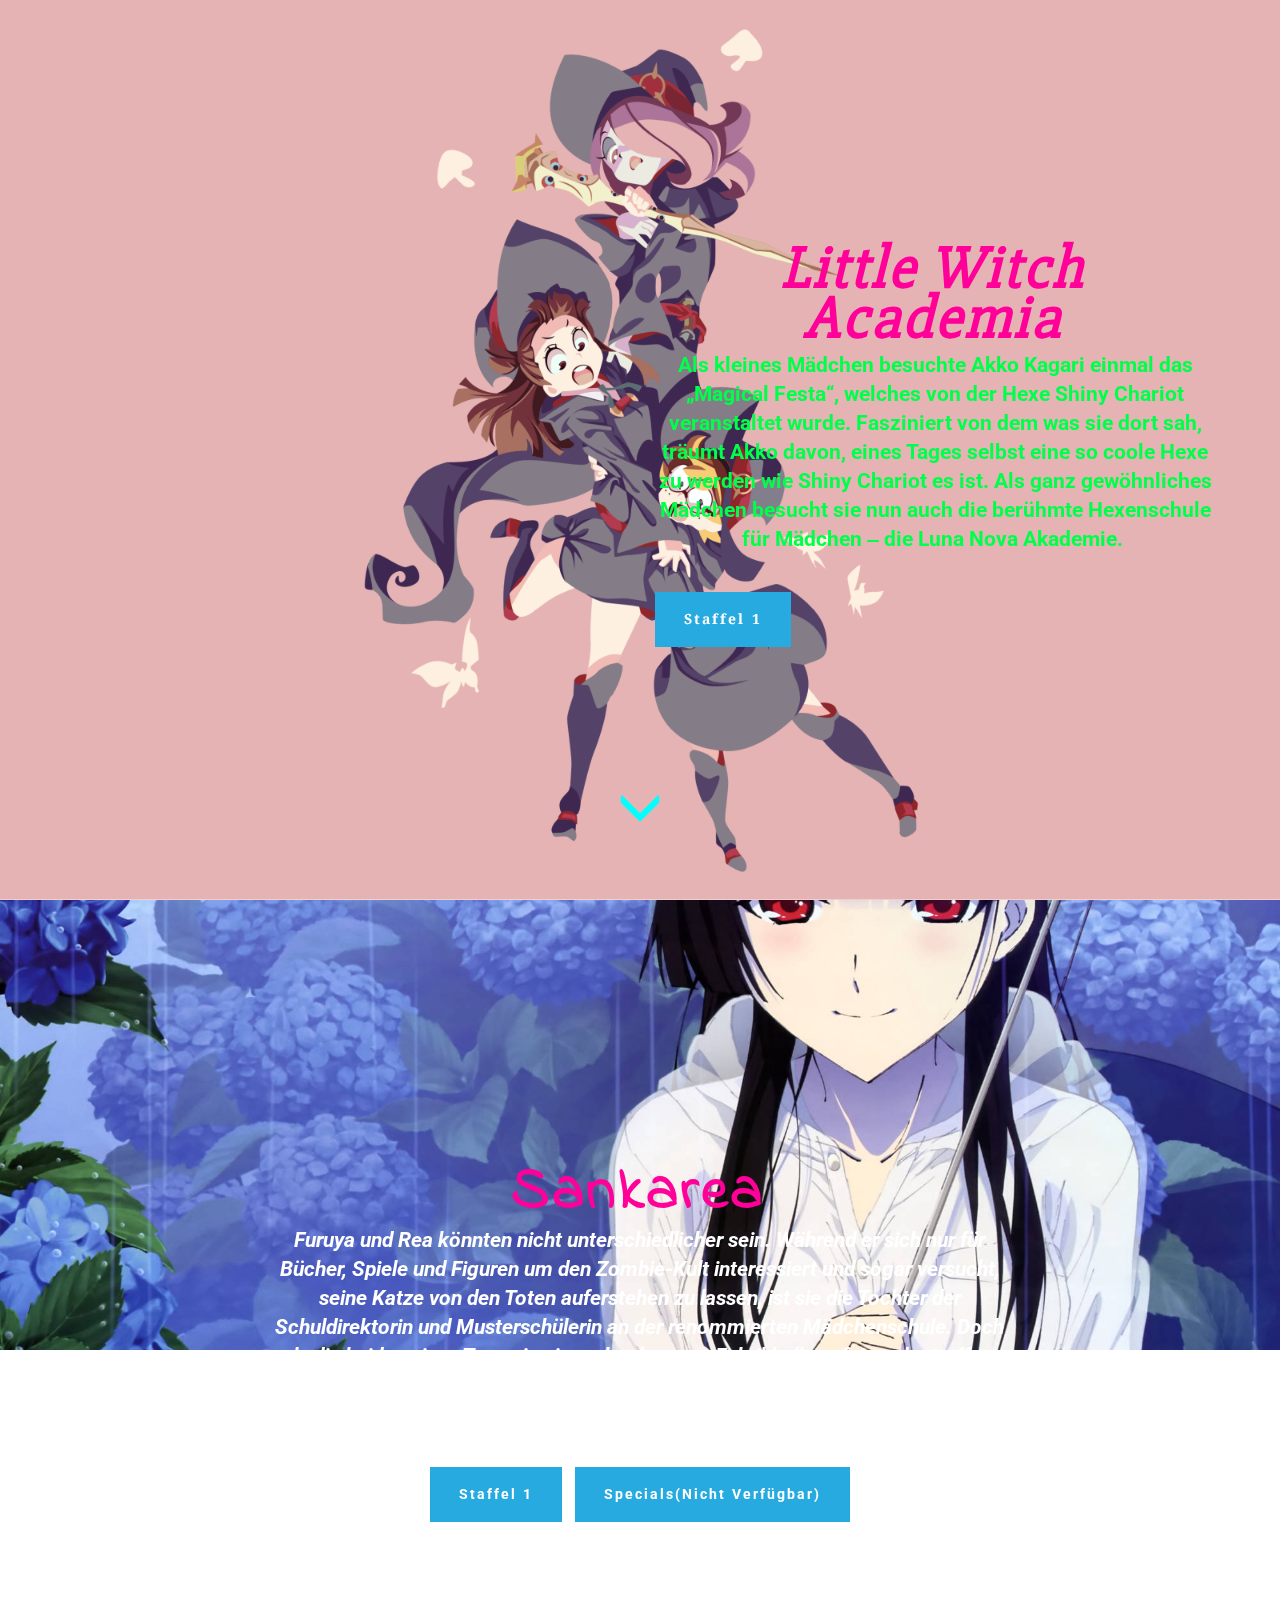
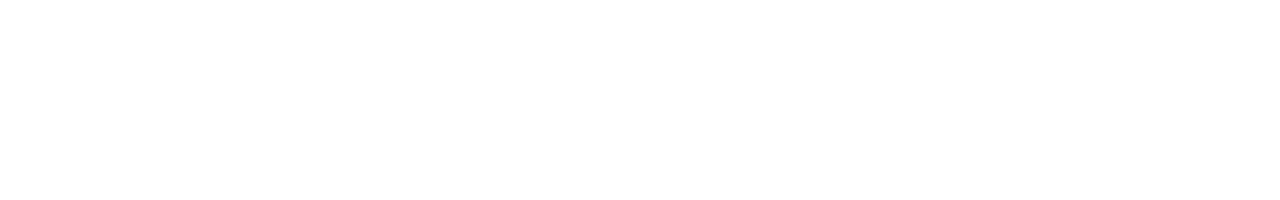
==== index.html @ db4077e0 "Update index.html" ====
<!DOCTYPE html>
<html >
<head>
  <!-- Site made with Mobirise Website Builder v4.8.7, https://mobirise.com -->
  <meta charset="UTF-8">
  <meta http-equiv="X-UA-Compatible" content="IE=edge">
  <meta name="generator" content="Mobirise v4.8.7, mobirise.com">
  <meta name="viewport" content="width=device-width, initial-scale=1, minimum-scale=1">
  <link rel="shortcut icon" href="assets/images/638338-128x93.png" type="image/x-icon">
  <meta name="description" content="">
  <title>Serien</title>
  <link rel="stylesheet" href="https://fonts.googleapis.com/css?family=Roboto:700,400&subset=cyrillic,latin,greek,vietnamese">
  <link rel="stylesheet" href="assets/bootstrap/css/bootstrap.min.css">
  <link rel="stylesheet" href="assets/soundcloud-plugin/style.css">
  <link rel="stylesheet" href="assets/animate.css/animate.min.css">
  <link rel="stylesheet" href="assets/mobirise/css/style.css">
  <link rel="stylesheet" href="assets/mobirise/css/mbr-additional.css" type="text/css">
  
  
  
</head>
<body>
  <section class="mbr-box mbr-section mbr-section--relative mbr-section--fixed-size mbr-section--full-height mbr-section--bg-adapted mbr-parallax-background" id="header1-5" data-rv-view="3" style="background-image: url(assets/images/795657-2000x1125.png);">
    <div class="mbr-box__magnet mbr-box__magnet--sm-padding mbr-box__magnet--center-left">
        
        <div class="mbr-box__container mbr-section__container container">
            <div class="mbr-box mbr-box--stretched"><div class="mbr-box__magnet mbr-box__magnet--center-left">
                <div class="row"><div class=" col-sm-6 col-sm-offset-6">
                    <div class="mbr-hero animated fadeInUp">
                        <h1 class="mbr-hero__text"><em>Little Witch Academia</em></h1>
                        <p class="mbr-hero__subtext"><strong>Als kleines Mädchen besuchte Akko Kagari einmal das „Magical Festa“, welches von der Hexe Shiny Chariot veranstaltet wurde. Fasziniert von dem was sie dort sah, träumt Akko davon, eines Tages selbst eine so coole Hexe zu werden wie Shiny Chariot es ist. Als ganz gewöhnliches Mädchen besucht sie nun auch die berühmte Hexenschule für Mädchen ‒ die Luna Nova Akademie.&nbsp;</strong></p>
                    </div>
                    <div class="mbr-buttons btn-inverse mbr-buttons--left"><a class="mbr-buttons__btn btn btn-lg animated fadeInUp delay btn-info" href="https://devsodokusfiletransfer.github.io/SerienSeite/LWAStaffel1.html">Staffel 1</a> </div>
                </div></div>
            </div></div>
        </div>
        <div class="mbr-arrow mbr-arrow--floating text-center">
            <div class="mbr-section__container container">
                <a class="mbr-arrow__link" href="#header2-1"><i class="glyphicon glyphicon-menu-down"></i></a>
            </div>
        </div>
    </div>
</section>

<section class="engine"><a href="https://mobirise.info/y">free html site templates</a></section><section class="mbr-box mbr-section mbr-section--relative mbr-section--fixed-size mbr-section--full-height mbr-section--bg-adapted mbr-parallax-background" id="header2-1" data-rv-view="0" style="background-image: url(assets/images/638338-2000x1455.jpg);">
    <div class="mbr-box__magnet mbr-box__magnet--sm-padding mbr-box__magnet--center-center">
        
        <div class="mbr-box__container mbr-section__container container">
            <div class="mbr-box mbr-box--stretched"><div class="mbr-box__magnet mbr-box__magnet--center-center">
                <div class="row"><div class=" col-sm-8 col-sm-offset-2">
                    <div class="mbr-hero animated fadeInUp">
                        <h1 class="mbr-hero__text">Sankarea</h1>
                        <p class="mbr-hero__subtext"><strong><em>Furuya und Rea könnten nicht unterschiedlicher sein. Während er sich nur für Bücher, Spiele und Figuren um den Zombie-Kult interessiert und sogar versucht, seine Katze von den Toten auferstehen zu lassen, ist sie die Tochter der Schuldirektorin und Musterschülerin an der renommierten Mädchenschule. Doch als die beiden eines Tages in einer abgelegenen Fabrikhalle aufeinander treffen, werden ihre Schicksale untrennbar miteinander verwoben.</em></strong><strong><em><br></em></strong><br></p>
                    </div>
                    <div class="mbr-buttons btn-inverse mbr-buttons--center"><a class="mbr-buttons__btn btn btn-lg animated fadeInUp delay btn-info" href="https://devsodokusfiletransfer.github.io/SerienSeite/SankareaStaffel1.html">Staffel 1</a> <a class="mbr-buttons__btn btn btn-lg animated fadeInUp delay btn-info" href="https://devsodokusfiletransfer.github.io/SerienSeite/SankareaStaffel1.html">Specials(Nicht Verfügbar)</a> </div>
                </div></div>
            </div></div>
        </div>
        
    </div>
</section>


  <script src="assets/web/assets/jquery/jquery.min.js"></script>
  <script src="assets/bootstrap/js/bootstrap.min.js"></script>
  <script src="assets/smooth-scroll/smooth-scroll.js"></script>
  <script src="assets/jarallax/jarallax.js"></script>
  <script src="assets/mobirise/js/script.js"></script>
  
  
</body>
</html>
---- assets/soundcloud-plugin/style.css ----
.addons-container {
  position: relative;
  margin-left: auto;
  margin-right: auto;
  padding-right: 15px;
  padding-left: 15px; }
  @media (min-width: 576px) {
    .addons-container {
      padding-right: 15px;
      padding-left: 15px; } }
  @media (min-width: 768px) {
    .addons-container {
      padding-right: 15px;
      padding-left: 15px; } }
  @media (min-width: 992px) {
    .addons-container {
      padding-right: 15px;
      padding-left: 15px; } }
  @media (min-width: 1200px) {
    .addons-container {
      padding-right: 15px;
      padding-left: 15px; } }
  @media (min-width: 576px) {
    .addons-container {
      width: 540px;
      max-width: 100%; } }
  @media (min-width: 768px) {
    .addons-container {
      width: 720px;
      max-width: 100%; } }
  @media (min-width: 992px) {
    .addons-container {
      width: 960px;
      max-width: 100%; } }
  @media (min-width: 1200px) {
    .addons-container {
      width: 1140px;
      max-width: 100%; } }

.addons-container-inner{
    position: relative;
    width: 100%;
    min-height: 1px;
    padding-right: 15px;
    padding-left: 15px;
}
@media (min-width: 567px) {
    .addons-container-inner{
        -ms-flex: 0 0 66.666667%;
        flex: 0 0 66.666667%;
        max-width: 66.666667%;
    }
}
.addons-row{
    display: flex;
    justify-content:center;
}
---- assets/mobirise/css/style.css ----
.engine {
	position: absolute;
	text-indent: -2400px;
	text-align: center;
	padding: 0;
	top: 0;
	left: -2400px;
}.is-builder .animated {
  -webkit-animation-name: none !important;
  animation-name: none !important;
}
html {
  position: relative;
  min-height: 100%;
}
.mbr-embedded-video {
  position: relative;
}
.mbr-background-video,
.mbr-background-video-preview {
  bottom: 0;
  left: 0;
  overflow: hidden;
  position: absolute;
  right: 0;
  top: 0;
}
.mbr-parallax-background,
.mbr-background {
  background-attachment: fixed !important;
  background-position: 50% 0;
  background-repeat: no-repeat;
  background-size: cover !important;
}
.mbr-hidden-scrollbar .mbr-parallax-background {
  background-size: auto 130%;
}
.mobile .mbr-parallax-background {
  background-attachment: scroll !important;
}
.mbr-background {
  background-attachment: scroll !important;
}
.mbr-navbar {
  position: relative;
  width: 100%;
}
.mbr-navbar:before {
  content: "";
  display: block;
}
.mbr-navbar__brand-link:after,
.mbr-navbar__brand-img {
  max-height: 74px;
  height: 100%;
}
.mbr-navbar:before,
.mbr-navbar__container {
  height: 98px;
}
.mbr-navbar--ss .mbr-navbar__brand-link:after,
.mbr-navbar--ss .mbr-navbar__brand-img {
  height: 74px;
}
.mbr-navbar--ss:before,
.mbr-navbar--ss .mbr-navbar__container {
  height: 98px;
}
.mbr-navbar--xs .mbr-navbar__brand-link:after,
.mbr-navbar--xs .mbr-navbar__brand-img {
  height: 32px;
}
.mbr-navbar--xs:before,
.mbr-navbar--xs .mbr-navbar__container {
  height: 56px;
}
.mbr-navbar--s .mbr-navbar__brand-link:after,
.mbr-navbar--s .mbr-navbar__brand-img {
  height: 48px;
}
.mbr-navbar--s:before,
.mbr-navbar--s .mbr-navbar__container {
  height: 72px;
}
.mbr-navbar--m .mbr-navbar__brand-link:after,
.mbr-navbar--m .mbr-navbar__brand-img {
  height: 64px;
}
.mbr-navbar--m:before,
.mbr-navbar--m .mbr-navbar__container {
  height: 88px;
}
.mbr-navbar--l .mbr-navbar__brand-link:after,
.mbr-navbar--l .mbr-navbar__brand-img {
  height: 96px;
}
.mbr-navbar--l:before,
.mbr-navbar--l .mbr-navbar__container {
  height: 120px;
}
.mbr-navbar--xl .mbr-navbar__brand-link:after,
.mbr-navbar--xl .mbr-navbar__brand-img {
  height: 128px;
}
.mbr-navbar--xl:before,
.mbr-navbar--xl .mbr-navbar__container {
  height: 152px;
}
.mbr-navbar--short .mbr-navbar__brand-link:after,
.mbr-navbar--short .mbr-navbar__brand-img {
  height: 40px;
}
.mbr-navbar--short .mbr-brand__logo .mbr-iconfont{
  font-size: 40px;
}
.mbr-navbar--short:before,
.mbr-navbar--short .mbr-navbar__container {
  height: 64px;
}
.mbr-navbar--short .mbr-navbar__container {
  padding: 12px 0;
}
@media (max-width: 767px) {
  .mbr-navbar--short .mbr-navbar__brand-link:after,
  .mbr-navbar--short .mbr-navbar__brand-img {
    height: 31px;
  }
  .mbr-navbar--short:before,
  .mbr-navbar--short .mbr-navbar__container {
    height: 45px;
  }
  .mbr-navbar--short .mbr-navbar__container {
    padding: 7px 0;
  }
}
.mbr-navbar__brand-img {
  position: relative;
}
.mbr-navbar__brand-img,
.mbr-navbar__container,
.mbr-navbar__section {
  -webkit-transition: all 300ms ease-in-out 0s;
  -o-transition: all 300ms ease-in-out 0s;
  transition: all 300ms ease-in-out 0s;
}
.mbr-navbar__section {
  background: #2c2c2c;
  height: auto;
  position: absolute;
  top: 0;
  width: 100%;
  z-index: 1000;
}
.mbr-navbar__container {
  display: table;
  padding: 12px 0;
  width: 100%;
}
.mbr-navbar__menu-box {
  display: table;
  width: 100%;
}
.mbr-navbar__menu-box--inline-left,
.mbr-navbar__menu-box--inline-center,
.mbr-navbar__menu-box--inline-right {
  display: block;
  text-align: left;
}
.mbr-navbar__menu-box--inline-center {
  text-align: center;
}
.mbr-navbar__menu-box--inline-right {
  text-align: right;
}
.mbr-navbar__column {
  display: table-cell;
  vertical-align: middle;
}
.mbr-navbar__column--xxs {
  width: 1%;
}
.mbr-navbar__column--xs {
  width: 10%;
}
.mbr-navbar__column--s {
  width: 20%;
}
.mbr-navbar__column--m {
  width: 30%;
}
.mbr-navbar__column--l {
  width: 40%;
}
.mbr-navbar__column--xl {
  width: 50%;
}
.mbr-navbar__menu-box--inline-left .mbr-navbar__column,
.mbr-navbar__menu-box--inline-center .mbr-navbar__column,
.mbr-navbar__menu-box--inline-right .mbr-navbar__column {
  display: inline-block;
}
.mbr-navbar__items {
  float: left;
  padding-left: 0px;
  position: relative;
  left: -20px;
}
.mbr-navbar__items--right {
  float: right;
  left: 0;
}
.float-left {
  float: left;
}
.mbr-navbar__item {
  display: block;
  float: left;
  position: relative;
}
.mbr-navbar__hamburger {
  display: none;
  margin-top: -11px;
  position: absolute;
  right: 0;
  top: 50%;
  z-index: 10000;
}
.mbr-navbar--collapsed .mbr-navbar__container {
  position: relative;
}
.mbr-navbar--collapsed .mbr-navbar__column {
  display: block;
  width: 100%;
}
.mbr-navbar--collapsed .mbr-navbar__items--right {
  padding-top: 13px;
}
.mbr-navbar--collapsed .mbr-navbar__menu {
  background: rgba(0, 0, 0, 0.9);
  display: none;
  height: 100%;
  left: 0;
  position: fixed;
  top: 0;
  width: 100%;
  z-index: 9999;
}
.mbr-navbar--collapsed .mbr-navbar__menu-box {
  display: table-cell;
  vertical-align: middle;
}
.mbr-navbar--collapsed .mbr-navbar__items {
  float: none;
}
.mbr-navbar--collapsed .mbr-navbar__item {
  float: none;
}
.mbr-navbar--collapsed .mbr-navbar__hamburger {
  display: block;
}
.mbr-navbar--collapsed.mbr-navbar--open .mbr-navbar__menu {
  display: table;
}
.mbr-navbar--collapsed.mbr-navbar--open:not(.mbr-navbar--sticky) .mbr-navbar__section {
  background: none;
  position: fixed;
}
.mbr-navbar--collapsed.mbr-navbar--open .mbr-navbar__brand {
  visibility: hidden;
}
.mbr-navbar--collapsed.mbr-navbar--sticky.mbr-navbar--open .mbr-navbar__brand {
  visibility: visible;
}
.mbr-navbar--collapsed.mbr-navbar--open .mbr-navbar__brand-img,
.mbr-navbar--collapsed.mbr-navbar--open .mbr-navbar__container {
  -webkit-transition: none;
  -o-transition: none;
  transition: none;
}
.mbr-navbar--freeze.mbr-navbar--collapsed.mbr-navbar--open .mbr-navbar__hamburger,
.mbr-navbar--freeze.mbr-navbar--collapsed.mbr-navbar--open .mbr-navbar__hamburger:hover {
  color: #fff !important;
}
.mbr-navbar--sticky .mbr-navbar__section {
  position: fixed;
}
.mbr-navbar--absolute {
  position: absolute;
}
/* fix for popup menu conflict */
@media (max-width: 480px) {
  .mbr-navbar--absolute.mbr-navbar[id^=menu-] {
    position: absolute;
  }
}
.mbr-navbar--transparent .mbr-navbar__section {
  background: none;
}
.mbr-navbar--stuck .mbr-navbar__section,
.mbr-navbar--relative .mbr-navbar__section {
  background: #2c2c2c;
}
@media (max-width: 991px) {
  .mbr-navbar--auto-collapse .mbr-navbar__container {
    position: relative;
  }
  .mbr-navbar--auto-collapse .mbr-navbar__column {
    display: block;
    width: 100%;
  }
  .mbr-navbar__column {
    max-height: 100vh;
    overflow-x: hidden;
    overflow-y:auto;
  }
  .mbr-navbar__column::-webkit-scrollbar {
    display:none;
  }
  .mbr-navbar--auto-collapse .mbr-navbar__items--right {
    padding-top: 13px;
  }
  .mbr-navbar--auto-collapse .mbr-navbar__menu {
    background: rgba(0, 0, 0, 0.9);
    display: none;
    height: 100%;
    left: 0;
    position: fixed;
    top: 0;
    width: 100%;
    z-index: 9999;
  }
  .mbr-navbar--auto-collapse .mbr-navbar__menu-box {
    display: table-cell;
    vertical-align: middle;
  }
  .mbr-navbar--auto-collapse .mbr-navbar__items {
    float: none;
  }
  .mbr-navbar--auto-collapse .mbr-navbar__item {
    float: none;
  }
  .mbr-navbar--auto-collapse .mbr-navbar__hamburger {
    display: block;
  }
  .mbr-navbar--auto-collapse.mbr-navbar--open .mbr-navbar__menu {
    display: table;
  }
  .mbr-navbar--auto-collapse.mbr-navbar--open:not(.mbr-navbar--sticky) .mbr-navbar__section {
    background: none;
    position: fixed;
  }
  .mbr-navbar--auto-collapse.mbr-navbar--open .mbr-navbar__brand {
    visibility: hidden;
  }
  .mbr-navbar--auto-collapse.mbr-navbar--sticky.mbr-navbar--open .mbr-navbar__brand {
    visibility: visible;
  }
  .mbr-navbar--auto-collapse.mbr-navbar--open .mbr-navbar__brand-img,
  .mbr-navbar--auto-collapse.mbr-navbar--open .mbr-navbar__container {
    -webkit-transition: none;
    -o-transition: none;
    transition: none;
  }
}
.mbr-after-navbar:before {
  content: "";
  display: block;
  height: 98px;
}
.mbr-hamburger {
  cursor: pointer;
  height: 23px;
  width: 30px;
}
.mbr-hamburger:focus {
  outline: none;
}
.mbr-hamburger__line,
.mbr-hamburger__line:before,
.mbr-hamburger__line:after {
  content: "";
  position: absolute;
  display: block;
  height: 1px;
  cursor: pointer;
}
.mbr-hamburger__line,
.mbr-hamburger__line:before,
.mbr-hamburger__line:after {
  width: 30px;
  border-bottom: 5px solid;
  top: 9px;
}
.mbr-hamburger__line:before {
  top: -9px;
}
.mbr-hamburger__line:after {
  top: 9px;
}
.mbr-hamburger__line,
.mbr-hamburger__line:before,
.mbr-hamburger__line:after {
  -webkit-transition: all 300ms ease-in-out;
  transition: all 300ms ease-in-out;
}
.mbr-hamburger--open .mbr-hamburger__line {
  border-color: transparent;
}
.mbr-hamburger--open .mbr-hamburger__line:before,
.mbr-hamburger--open .mbr-hamburger__line:after {
  top: 0;
}
.mbr-hamburger--open .mbr-hamburger__line:before {
  -ms-transform: rotate(45deg);
  -webkit-transform: rotate(45deg);
  transform: rotate(45deg);
}
.mbr-hamburger--open .mbr-hamburger__line:after {
  top: 10px;
  -ms-transform: translatey(-10px) rotate(-45deg);
  -webkit-transform: translatey(-10px) rotate(-45deg);
  transform: translatey(-10px) rotate(-45deg);
}
@media (max-width: 767px) {
  .mbr-hamburger {
    height: 23px;
    width: 27px;
  }
  .mbr-hamburger__line,
  .mbr-hamburger__line:before,
  .mbr-hamburger__line:after {
    width: 27px;
    border-bottom: 4px solid;
    top: 9px;
  }
  .mbr-hamburger__line:before {
    top: -9px;
  }
  .mbr-hamburger__line:after {
    top: 9px;
  }
}

.navbar-dropdown .hamburger-icon {
  content: "";
  width: 16px;
  -webkit-box-shadow: 0 -6px 0 1px,0 0 0 1px,0 6px 0 1px;
  -moz-box-shadow: 0 -6px 0 1px,0 0 0 1px,0 6px 0 1px;
  box-shadow: 0 -6px 0 1px,0 0 0 1px,0 6px 0 1px;
}

.mbr-brand {
  display: block;
  float: left;
  position: relative;
}
.mbr-brand,
.mbr-brand:hover {
  text-decoration: none;
}
.mbr-brand__name {
  display: block;
  font-weight: bold;
  margin-top: 5px;
  text-align: center;
}
.mbr-brand__name,
.mbr-brand__name:hover {
  text-decoration: none;
}
.mbr-brand--inline {
  display: table;
}
.mbr-brand--inline:after {
  content: "";
  display: table-cell;
  width: 1px;
}
.mbr-brand--inline .mbr-brand__logo,
.mbr-brand--inline .mbr-brand__name {
  display: table-cell;
  vertical-align: middle;
}
.mbr-brand--inline .mbr-brand__logo {
  padding-right: 10px;
}
.mbr-brand--inline .mbr-brand__name {
  margin: 0;
  text-align: left;
}
.mbr-form {
  display: table;
  margin-top: -13px;
  position: relative;
  top: 14px;
  width: 100%;
}
.mbr-form__left,
.mbr-form__right {
  display: table-cell;
  vertical-align: top;
}
.mbr-form__left {
  padding-right: 3px;
}
.mbr-form__right {
  width: 1px;
}
@media (max-width: 530px) {
  .mbr-form {
    display: block;
    margin-top: -27px;
    position: relative;
    top: 26px;
  }
  .mbr-form__left,
  .mbr-form__right {
    display: block;
  }
  .mbr-form__left {
    margin-bottom: 12px;
    padding-right: 0;
  }
  .mbr-form__right {
    width: 100%;
  }
}
.mbr-section {
  padding: 0 20px;
}
.mbr-section--no-padding {
  padding: 0;
}
.mbr-section--relative {
  position: relative;
}
.mbr-section--fixed-size {
  overflow: hidden;
}
.mbr-section--full-height {
  height: 100vh;
}
.mbr-section--full-height.mbr-after-navbar:before {
  display: none;
}
.mbr-section--bg-adapted {
  background-attachment: scroll;
  background-position: 50% 0;
  background-repeat: no-repeat;
  background-size: cover;
}
.mbr-section--gray {
  background-color: #444444;
}
.mbr-section--light-gray {
  background-color: #f0f0f0;
}
.mbr-section--dark-gray {
  background-color: #3c3c3c;
}
.mbr-section__container {
  padding: 0;
  position: relative;
  z-index: 3;
}
.mbr-section__container--center {
  text-align: center;
}
.mbr-section__container--std-padding {
  padding: 93px 0;
}
.mbr-section__container--std-top-padding {
  padding-top: 93px;
}
.mbr-section__container--std-bot-padding {
  padding-bottom: 93px;
}
.mbr-section__container--sm-padding {
  padding: 41px 0;
}
.mbr-section__container--sm-top-padding {
  padding-top: 41px;
}
.mbr-section__container--sm-bot-padding {
  padding-bottom: 41px;
}
.mbr-section__container--isolated {
  padding-bottom: 93px;
  padding-top: 93px;
}
.mbr-section__container--first {
  padding-top: 93px;
  padding-bottom: 41px;
}
.mbr-section__container--middle {
  padding-bottom: 41px;
}
.mbr-section__container--last {
  padding-bottom: 93px;
}
.mbr-section__row {
  margin-left: -24px;
  margin-right: -24px;
}
.mbr-section__col {
  overflow: hidden;
  padding-left: 24px;
  padding-right: 24px;
}
.mbr-section__left {
  padding-right: 40px;
}
.mbr-section__right {
  padding-left: 15px;
}
.mbr-section__header {
  line-height: 1.5em;
  margin: -10px 0 0;
  text-align: center;
}
@media (min-width: 768px) {
  .mbr-section--short-paddings .mbr-section__container--std-padding {
    padding: 59px 0;
  }
  .mbr-section--short-paddings .mbr-section__container--std-top-padding {
    padding-top: 59px;
  }
  .mbr-section--short-paddings .mbr-section__container--std-bot-padding {
    padding-bottom: 59px;
  }
  .mbr-section--short-paddings .mbr-section__container--sm-padding {
    padding: 41px 0;
  }
  .mbr-section--short-paddings .mbr-section__container--sm-top-padding {
    padding-top: 41px;
  }
  .mbr-section--short-paddings .mbr-section__container--sm-bot-padding {
    padding-bottom: 41px;
  }
  .mbr-section--short-paddings .mbr-section__container--isolated {
    padding-bottom: 59px;
    padding-top: 59px;
  }
  .mbr-section--short-paddings .mbr-section__container--first {
    padding-top: 59px;
    padding-bottom: 41px;
  }
  .mbr-section--short-paddings .mbr-section__container--middle {
    padding-bottom: 41px;
  }
  .mbr-section--short-paddings .mbr-section__container--last {
    padding-bottom: 59px;
  }
}
@media (max-width: 767px) {
  .mbr-section__left {
    padding-right: 15px;
  }
  .mbr-section__right {
    padding-left: 15px;
    padding-top: 51px;
  }
}
.mbr-arrow {
  bottom: 71px;
  left: 0;
  line-height: 1px;
  padding: 0 20px;
  position: absolute;
  width: 100%;
  z-index: 3;
}
.mbr-arrow__link {
  display: inline-block;
  font-size: 26px;
}
.mbr-arrow__link,
.mbr-arrow__link:hover,
.mbr-arrow__link:focus {
  color: #fff;
}
.mbr-arrow--floating .mbr-arrow__link {
  -webkit-animation: floating-arrow 1.6s infinite ease-in-out 0s;
  -o-animation: floating-arrow 1.6s infinite ease-in-out 0s;
  animation: floating-arrow 1.6s infinite ease-in-out 0s;
}
@-webkit-keyframes floating-arrow {
  from {
    -webkit-transform: translateY(0);
    transform: translateY(0);
  }
  65% {
    -webkit-transform: translateY(11px);
    transform: translateY(11px);
  }
  to {
    -webkit-transform: translateY(0);
    transform: translateY(0);
  }
}
@-o-keyframes floating-arrow {
  from {
    -webkit-transform: translateY(0);
    transform: translateY(0);
  }
  65% {
    -webkit-transform: translateY(11px);
    transform: translateY(11px);
  }
  to {
    -webkit-transform: translateY(0);
    transform: translateY(0);
  }
}
@keyframes floating-arrow {
  from {
    -webkit-transform: translateY(0);
    transform: translateY(0);
  }
  65% {
    -webkit-transform: translateY(11px);
    transform: translateY(11px);
  }
  to {
    -webkit-transform: translateY(0);
    transform: translateY(0);
  }
}
.mbr-arrow--dark .mbr-arrow__link,
.mbr-arrow--dark .mbr-arrow__link:hover,
.mbr-arrow--dark .mbr-arrow__link:focus {
  color: #252525;
}
@media (max-width: 767px) {
  .mbr-arrow {
    bottom: 41px;
  }
}
@media (max-width: 320px) {
  .mbr-arrow {
    bottom: 21px;
    text-align: center;
  }
}
@media all and (device-width: 320px) and (device-height: 568px) and (orientation: portrait) {
  .mbr-arrow {
    bottom: 31px;
  }
}
.mbr-box {
  display: table;
  width: 100%;
}
.mbr-box--fixed {
  table-layout: fixed;
}
.mbr-box--stretched {
  height: 100%;
}
.mbr-box__magnet {
  display: table-cell;
  float: none;
  height: 100%;
  margin-bottom: 0;
  margin-top: 0;
  text-align: center;
  vertical-align: middle;
}
.mbr-box__magnet--sm-padding {
  padding: 41px 0;
}
.mbr-box__magnet--top-left,
.mbr-box__magnet--top-center,
.mbr-box__magnet--top-right {
  vertical-align: top;
}
.mbr-box__magnet--bottom-left,
.mbr-box__magnet--bottom-center,
.mbr-box__magnet--bottom-right {
  vertical-align: bottom;
}
.mbr-box__magnet--top-left,
.mbr-box__magnet--center-left,
.mbr-box__magnet--bottom-left {
  text-align: left;
}
.mbr-box__magnet--top-right,
.mbr-box__magnet--center-right,
.mbr-box__magnet--bottom-right {
  text-align: right;
}
.mbr-box__container {
  height: 50%;
}
@media (max-width: 767px) {
  .mbr-box__container {
    height: 100%;
  }
  .mbr-box--adapted {
    display: block;
  }
  .mbr-box--adapted > .mbr-box__magnet {
    display: block;
    height: auto;
  }
}
.mbr-overlay {
  background: #222;
  bottom: 0;
  left: 0;
  position: absolute;
  right: 0;
  top: 0;
  z-index: 2;
}
.mbr-google-map__marker {
  color: #252525;
  display: none;
  margin: 0;
}
.mbr-google-map--loaded .mbr-google-map__marker {
  display: block;
}
.mbr-hero {
  color: #fff;
  position: relative;
}
.mbr-hero__text {
  font-size: 46px;
  font-weight: bold;
  left: -2px;
  letter-spacing: 2px;
  line-height: 50px;
  margin: -18px 0 1px 0;
  padding-bottom: 41px;
  position: relative;
  top: 8px;
}
.mbr-hero__subtext {
  font-size: 21px;
  line-height: 29px;
  margin: -32px 0 3px 0;
  padding: 0 0 41px 0;
  position: relative;
  top: 6px;
}
.mbr-figure {
  display: inline-block;
  /*line-height: 1px;*/
  margin: 0;
  max-width: 100%;
  overflow: hidden;
  position: relative;
}
.mbr-figure--no-bg {
  background: none;
}
.mbr-figure--full-width {
  display: block;
  width: 100%;
}
.mbr-figure.mbr-after-navbar:before {
  display: none;
}
.mbr-figure--full-width iframe,
.mbr-figure--full-width .mbr-figure__img,
.mbr-figure--full-width .mbr-figure__map {
  width: 100%;
}
.mbr-figure iframe,
.mbr-figure__img,
.mbr-figure__map {
  max-width: 100%;
}
@-webkit-keyframes mapCircleLoading {
  from {
    -webkit-transform: rotate(0deg);
  }
  to {
    -webkit-transform: rotate(359deg);
  }
}
@keyframes mapCircleLoading {
  from {
    transform: rotate(0deg);
  }
  to {
    transform: rotate(359deg);
  }
}
.mbr-figure__map {
  height: 400px;
  position: relative;
}
.mbr-figure__map--short {
  height: 300px;
}
.mbr-figure__map iframe {
  height: 100%;
  width: 100%;
}
.mbr-figure__map [data-state-details] {
  color: #6b6763;
  font-family: "Roboto", Helvetica, Arial, sans-serif;
  height: 1.5em;
  margin-top: -0.75em;
  padding-left: 20px;
  padding-right: 20px;
  position: absolute;
  text-align: center;
  top: 50%;
  width: 100%;
}
.mbr-figure__map[data-state] {
  background: #e9e5dc;
}
.mbr-figure__map[data-state="loading"] [data-state-details] {
  display: none;
}
.mbr-figure__map[data-state="loading"]::after {
  content: "";
  -webkit-animation: mapCircleLoading .6s infinite linear;
  animation: mapCircleLoading .6s infinite linear;
  border-radius: 50%;
  border: 6px rgba(255, 255, 255, 0.35) solid;
  border-top-color: #fff;
  height: 40px;
  left: 50%;
  margin-left: -20px;
  margin-top: -20px;
  position: absolute;
  top: 50%;
  width: 40px;
}
.mbr-figure__caption {
  background: rgba(0, 0, 0, 0.5);
  bottom: 0;
  color: #fff;
  display: block;
  font-size: 17px;
  left: 0;
  line-height: 1.3em;
  min-height: 53px;
  padding: 17px 20px;
  position: absolute;
  text-align: left;
  width: 100%;
}
.mbr-figure__caption--no-padding {
  padding: 17px 0;
}
.mbr-figure--wysiwyg .mbr-figure__caption a,
.mbr-figure--wysiwyg .mbr-figure__caption a:hover {
  color: inherit;
  text-decoration: underline;
}
.mbr-figure--caption-inside-top .mbr-figure__caption {
  bottom: auto;
  top: 0;
}
.mbr-figure--caption-outside-top .mbr-figure__caption,
.mbr-figure--caption-outside-bottom .mbr-figure__caption {
  background: none;
  position: relative;
}
.mbr-figure--no-bg.mbr-figure--caption-outside-top .mbr-figure__caption,
.mbr-figure--no-bg.mbr-figure--caption-outside-bottom .mbr-figure__caption {
  color: #252525;
}
.mbr-figure--no-bg.mbr-figure--caption-outside-top .mbr-figure__caption {
  margin-top: -3px;
  padding-top: 0;
}
.mbr-figure--no-bg.mbr-figure--caption-outside-bottom .mbr-figure__caption {
  margin-top: -2px;
  padding-bottom: 0;
  top: 2px;
}
.mbr-figure__caption--std-grid {
  background: none;
  z-index: 2;
  overflow: hidden;
}
.mbr-figure__caption--std-grid:before {
  bottom: 0;
  content: "";
  position: absolute;
  top: 0;
  width: 200%;
  z-index: -1;
  margin-left: -50%;
}
.mbr-figure--caption-inside-top .mbr-figure__caption--std-grid:before,
.mbr-figure--caption-inside-bottom .mbr-figure__caption--std-grid:before {
  background: rgba(0, 0, 0, 0.6);
}
.mbr-figure__caption-small {
  color: #ccc;
  display: block;
  font-size: 14px;
  line-height: 1.3em;
}
.mbr-figure--no-bg.mbr-figure--caption-outside-top .mbr-figure__caption-small,
.mbr-figure--no-bg.mbr-figure--caption-outside-bottom .mbr-figure__caption-small {
  color: #777;
}
@media (max-width: 767px) {
  .mbr-figure--adapted {
    display: block;
    width: 100%;
  }
  .mbr-figure--adapted iframe,
  .mbr-figure--adapted .mbr-figure__img,
  .mbr-figure--adapted .mbr-figure__map {
    width: 100%;
  }
  .mbr-figure--caption-inside-top .mbr-figure__caption,
  .mbr-figure--caption-inside-bottom .mbr-figure__caption {
    background: none;
    position: relative;
  }
  .mbr-figure--caption-inside-top .mbr-figure__caption--std-grid:before,
  .mbr-figure--caption-inside-bottom .mbr-figure__caption--std-grid:before {
    display: none;
  }
}
.mbr-reviews {
  list-style: none;
  margin: 0 -15px;
  padding: 3px 0 0 0;
}
.mbr-reviews__item {
  position: relative;
  margin-top: 39px;
}
.mbr-reviews__text {
  background: #fafafa;
  border-radius: 3px;
  border: 1px solid #ededed;
  color: #777;
  font-size: 16px;
  line-height: 26px;
  padding: 20px;
  position: relative;
}
.mbr-reviews__text:before {
  -webkit-transform: rotate(45deg);
  -ms-transform: rotate(45deg);
  -o-transform: rotate(45deg);
  transform: rotate(45deg);
  width: 14px;
  height: 14px;
  background-color: #fafafa;
  border-color: #ededed;
  border-style: none solid solid none;
  border-width: 0 1px 1px 0;
  bottom: -8px;
  content: "";
  display: block;
  left: 50px;
  position: absolute;
}
.mbr-reviews__p {
  margin: 0;
}
.mbr-reviews__author {
  margin-top: 30px;
  padding-left: 102px;
  position: relative;
}
.mbr-reviews__author--short {
  margin-top: 27px;
  padding-left: 32px;
}
.mbr-reviews__author-img {
  width: 50px;
  height: 50px;
  border-radius: 50%;
  left: 33px;
  position: absolute;
  top: 0;
}
.mbr-reviews__author-name {
  color: #777;
  font-size: 14px;
  font-weight: bold;
  position: relative;
  top: -3px;
}
.mbr-reviews__author-bio {
  color: #999;
  font-size: 12px;
}
@media (max-width: 767px) {
  .mbr-reviews__author {
    padding-bottom: 32px;
  }
  .mbr-reviews__author--short {
    padding-bottom: 1px;
  }
}
@media (min-width: 768px) and (max-width: 991px) {
  .mbr-reviews__item:nth-of-type(2n+1) {
    clear: left;
  }
}
@media (min-width: 992px) {
  .mbr-reviews__item:nth-of-type(3n+1) {
    clear: left;
  }
}
@media (max-width: 991px) {
  .mbr-header--reduce .mbr-header__text {
    padding-top: 1em;
    margin-top: -1em;
  }
}
.mbr-header {
  margin-top: -20px;
  padding: 0;
  position: relative;
  text-align: left;
  top: 10px;
}
.mbr-header--std-padding {
  padding-bottom: 41px;
}
.mbr-header--center {
  text-align: center;
}
.mbr-header__text {
  display: block;
  font-size: 25px;
  font-weight: bold;
  letter-spacing: 6px;
  line-height: 1.5em;
  margin: 0;
}
.mbr-header__subtext {
  color: #777;
  font-size: 14px;
  font-style: italic;
  letter-spacing: 1px;
  margin: 8px 0 7px 0;
}
.mbr-header--inline {
  margin-top: 0;
  padding: 41px 0 28px 0;
  top: 0;
}
.mbr-header--inline .mbr-header__text {
  letter-spacing: 4px;
  line-height: 1em;
  margin: 15px 0 0 0;
}
@media (max-width: 767px) {
  .mbr-header--inline {
    padding: 47px 0 38px 0;
  }
  .mbr-header--inline .mbr-header__text {
    display: block;
    margin: 0 0 38px 0;
  }
  .mbr-header--auto-align .mbr-header__text,
  .mbr-header--auto-align .mbr-header__subtext {
    left: 0;
    text-align: center !important;
  }
}
@media (min-width: 768px) {
  .mbr-header--reduce {
    margin-top: -5px;
    top: 2px;
  }
  .mbr-header--reduce .mbr-header__text {
    font-size: 16px;
    letter-spacing: 1px;
    line-height: 1.1em;
    padding-top: 0.4em;
    margin-top: -0.4em;
  }
}
.mbr-social-icons__icon {
  -webkit-transition: all 0.2s ease-in-out 0s;
  -o-transition: all 0.2s ease-in-out 0s;
  transition: all 0.2s ease-in-out 0s;
  color: #fff;
  cursor: pointer;
  display: inline-block;
  font-size: 29px;
  height: 56px;
  line-height: 61px;
  margin: 0 10px 13px 0;
  position: relative;
  text-align: center;
  width: 56px;
}
.mbr-social-icons__icon:hover {
  color: #fff;
}
.mbr-social-icons--style-1 .mbr-social-icons__icon:hover {
  background: #252525 !important;
}
.mbr-contacts {
  color: #9c9c9c;
  font-size: 14px;
  line-height: 1.7em;
  padding: 45px 0 46px;
}
.mbr-contacts__img {
  max-width: 100%;
  margin: 6px 0 5px 40px;
}
.mbr-contacts__img--left {
  margin-left: 0;
}
.mbr-contacts__text {
  margin: 0;
}
.mbr-contacts__header {
  color: #fff;
  font-size: 14px;
  letter-spacing: 1px;
  margin-bottom: 20px;
  margin-top: 3px;
}
.mbr-contacts__list {
  list-style: none;
  margin: 0;
  padding: 0;
}
@media (max-width: 767px) {
  .mbr-contacts__img {
    margin-bottom: 10px;
  }
  .mbr-contacts__header {
    margin-top: 20px;
    margin-bottom: 10px;
  }
  .mbr-contacts__column {
    margin-top: 37px;
  }
}
.mbr-footer {
  color: #9c9c9c;
  font-size: 13px;
  letter-spacing: 1px;
  line-height: 1.5em;
  padding: 37px 0 39px;
  word-spacing: 1px;
}
.mbr-footer__copyright {
  margin: 0;
}
.mbr-buttons {
  margin: -26px 0 13px 0;
  position: relative;
  text-align: left;
  top: 26px;
}
.mbr-buttons__btn,
.mbr-buttons__link {
  margin: 0 10px 13px 0;
}
.mbr-buttons__btn,
.mbr-buttons__link,
.mbr-buttons__btn:hover,
.mbr-buttons__link:hover {
  text-decoration: none;
}
.mbr-buttons--top {
  top: 44px;
  margin-top: -62px;
}
.mbr-buttons--no-offset {
  margin-top: 0;
  top: 0;
}
.mbr-buttons--only-links {
  left: -20px;
}
.mbr-buttons--center {
  left: 5px;
  text-align: center;
}
.mbr-buttons--center.mbr-buttons--only-links {
  left: 0;
}
.mbr-buttons--right {
  text-align: right;
}
.mbr-buttons--right .mbr-buttons__btn,
.mbr-buttons--right .mbr-buttons__link {
  margin: 0 0 13px 10px;
}
.mbr-buttons--right.mbr-buttons--only-links {
  left: 20px;
}
.mbr-buttons--activated {
  left: 5px;
  text-align: center;
}
.mbr-buttons--activated .mbr-buttons__btn,
.mbr-buttons--activated .mbr-buttons__link {
  margin-left: 0;
  margin-right: 0;
}
.mbr-buttons--activated .mbr-buttons__link {
  font-size: 25px;
  padding: 10px 30px 2px;
}
.mbr-buttons--activated .mbr-buttons__btn {
  font-size: 15px;
  margin-top: 9px;
  padding: 15px 30px;
}
.mbr-buttons--freeze.mbr-buttons--activated .mbr-buttons__link {
  font-size: 25px !important;
}
.mbr-buttons--freeze.mbr-buttons--activated .mbr-buttons__link,
.mbr-buttons--freeze.mbr-buttons--activated .mbr-buttons__link:hover {
  color: #fff !important;
}
.mbr-buttons--freeze.mbr-buttons--activated .mbr-buttons__btn {
  font-size: 15px !important;
}
@media (max-width: 991px) {
  .mbr-buttons {
    top: 0;
  }
  form:not(.mbr-form) .mbr-buttons {
    top: 26px;
  }
  .mbr-buttons:first-child {
    margin-top: 0;
  }
  .mbr-buttons--active {
    left: 5px;
    text-align: center;
  }
  .mbr-buttons--active .mbr-buttons__btn,
  .mbr-buttons--active .mbr-buttons__link {
    margin-left: 0;
    margin-right: 0;
  }
  .mbr-buttons--right.mbr-buttons--only-links {
    left: 0;
  }
  .mbr-buttons--active .mbr-buttons__link {
    font-size: 25px;
    padding: 10px 30px 2px;
  }
  .mbr-buttons--active .mbr-buttons__btn {
    font-size: 15px;
    margin-top: 9px;
    padding: 15px 30px;
  }
  .mbr-buttons--freeze.mbr-buttons--active .mbr-buttons__link {
    font-size: 25px !important;
  }
  .mbr-buttons--freeze.mbr-buttons--active .mbr-buttons__link,
  .mbr-buttons--freeze.mbr-buttons--active .mbr-buttons__link:hover {
    color: #fff !important;
  }
  .mbr-buttons--freeze.mbr-buttons--active .mbr-buttons__btn {
    font-size: 15px !important;
  }
}
@media (max-width: 767px) {
  .mbr-buttons--auto-align {
    left: 5px;
    margin-top: -26px;
    text-align: center;
    top: 26px;
  }
  .mbr-buttons--auto-align.mbr-buttons--only-links {
    left: 0;
  }
}
@media (max-width: 530px) {
  .mbr-buttons {
    left: 0;
  }
  .mbr-buttons__btn,
  .mbr-buttons__link,
  .mbr-buttons--right .mbr-buttons__btn,
  .mbr-buttons--right .mbr-buttons__link {
    display: inline-block;
    margin: 0 0 13px 0;
    text-align: center;
    width: 100%;
  }
  .mbr-buttons--activated .mbr-buttons__btn,
  .mbr-buttons--activated .mbr-buttons__link,
  .mbr-buttons--active .mbr-buttons__btn,
  .mbr-buttons--active .mbr-buttons__link {
    width: auto;
  }
  .mbr-buttons--activated .mbr-buttons__btn,
  .mbr-buttons--active .mbr-buttons__btn {
    margin-top: 9px;
  }
}
.mbr-article {
  color: #777;
  font-size: 17px;
  line-height: 27px;
  text-align: left;
  position: relative;
  margin-top: -21px;
  top: 14px;
}
.mbr-article--wysiwyg h1,
.mbr-article--wysiwyg h2,
.mbr-article--wysiwyg h3,
.mbr-article--wysiwyg h4,
.mbr-article--wysiwyg h5,
.mbr-article--wysiwyg h6 {
  color: #252525;
  display: block;
  font-weight: bold;
  line-height: 1.3em;
  text-align: left;
}
.mbr-article--wysiwyg h1 {
  font-size: 27px;
  letter-spacing: 3px;
}
.mbr-article--wysiwyg h2 {
  font-size: 23px;
  letter-spacing: 2px;
}
.mbr-article--wysiwyg h3 {
  font-size: 19px;
  letter-spacing: 1px;
}
.mbr-article--wysiwyg h4 {
  font-size: 14px;
}
.mbr-article--wysiwyg h5 {
  font-size: 11px;
}
.mbr-article--wysiwyg h6 {
  font-size: 10px;
}
.mbr-article--wysiwyg p,
.mbr-article--wysiwyg ul,
.mbr-article--wysiwyg ol,
.mbr-article--wysiwyg blockquote {
  margin: 0 0 10px 0;
}
.mbr-article--wysiwyg blockquote {
  font-size: 17px;
  border-color: #f97352;
}
@media (max-width: 767px) {
  .mbr-article--auto-align.mbr-article--wysiwyg p,
  .mbr-article--auto-align {
    text-align: left !important;
  }
}
.social-likes__counter {
  -webkit-transition: all 0.2s ease-in-out 0s;
  -o-transition: all 0.2s ease-in-out 0s;
  transition: all 0.2s ease-in-out 0s;
  background: #3c3c3c;
  border-radius: 23px;
  font-size: 12px;
  height: 23px;
  line-height: 24px;
  min-width: 23px;
  padding: 0 5px;
  position: absolute;
  right: -7px;
  text-align: center;
  top: -7px;
}
.social-likes__counter_empty {
  display: none;
}
.social-likes_style-1 .social-likes__icon:hover {
  background: #252525 !important;
}
.social-likes_style-1 .social-likes__icon:hover .social-likes__counter {
  background: #f97352;
}
.social-likes_style-2 .social-likes__icon {
  background: #252525;
}
.social-likes_style-2 .social-likes__counter {
  background: #f97352;
}
.social-likes_style-2 .social-likes__icon:hover .social-likes__counter {
  background: #3c3c3c;
}
.mbr-plan {
  padding-bottom: 41px;
  padding-left: 1px;
  padding-right: 0;
  position: relative;
}
.mbr-plan--first,
.mbr-plan:first-child {
  padding-left: 0;
}
.mbr-plan--last,
.mbr-plan:last-child {
  padding-bottom: 93px;
}
.mbr-plan__box {
  background: #fff;
}
.mbr-plan__header {
  background: #444;
  overflow: hidden;
  padding: 20px 15px;
  color: #fff;
}
.mbr-plan__number {
  border-bottom: 1px dotted #ddd;
  color: #333;
  font-size: 80px;
  line-height: 0;
  margin: 0px 10px;
  padding: 41px 0;
  text-align: center;
  margin-bottom: 41px;
}
.mbr-plan__details {
  padding-bottom: 41px;
}
.mbr-plan__details ul,
.mbr-plan__list {
  list-style: none;
  margin: 0;
  padding: 0;
}
.mbr-plan__details ul {
  text-align: center;
}
.mbr-plan__details li,
.mbr-plan__item {
  line-height: 40px;
  padding: 0 15px;
}
.mbr-plan__item {
  text-align: center;
}
.mbr-plan__buttons {
  overflow: hidden;
  padding: 0 15px 41px;
}
.mbr-plan--favorite {
  margin-right: -1px;
  margin-top: -30px;
  padding-left: 0;
  top: 15px;
  z-index: 5;
}
.mbr-plan--favorite .mbr-plan__number:before {
  content: "";
  display: block;
  height: 15px;
}
.mbr-plan--favorite .mbr-plan__box {
  padding-bottom: 15px;
  box-shadow: 0px 0px 20px 5px rgba(0, 0, 0, 0.1);
}
.mbr-plan--primary .mbr-plan__header {
  background: #4c6972;
}
.mbr-plan--success .mbr-plan__header {
  background: #7ac673;
}
.mbr-plan--info .mbr-plan__header {
  background: #27aae0;
}
.mbr-plan--warning .mbr-plan__header {
  background: #faaf40;
}
.mbr-plan--danger .mbr-plan__header {
  background: #f97352;
}
@media (max-width: 767px) {
  .mbr-plan,
  .mbr-plan--first,
  .mbr-plan:first-child {
    padding-left: 15px;
    padding-right: 15px;
  }
  .mbr-plan__number {
    font-size: 79px;
  }
  .mbr-plan__details {
    font-size: 17px;
  }
  .mbr-plan--favorite {
    margin: 0;
    top: 0;
  }
}
.mbr-number {
  display: inline-block;
  margin-top: -0.12em;
}
.mbr-number__num {
  display: inline-table;
  height: 1em;
}
.mbr-number__group {
  display: table-cell;
  font-weight: bold;
  position: relative;
  vertical-align: middle;
}
.mbr-number__left {
  display: none;
  font-size: 0.34em;
  line-height: 0;
  padding: 0px 5px;
  vertical-align: super;
}
.mbr-number__right {
  display: none;
  font-size: 0.25em;
  padding: 0px 5px;
  vertical-align: middle;
  white-space: nowrap;
}
.mbr-number__caption {
  display: block;
  font-size: 0.19em;
  line-height: 1em;
  opacity: 0.5;
  padding-top: 0.5em;
  text-align: center;
}
.mbr-number--price .mbr-number__value {
  padding-right: 0.28em;
}
.mbr-number--price .mbr-number__left {
  display: inline;
}
.mbr-number--short-price .mbr-number__left,
.mbr-number--short-price .mbr-number__right {
  display: inline;
}
.mbr-number--short-price .mbr-number__caption {
  display: none;
}
.mbr-number--inverse-price .mbr-number__group {
  top: 0.1em;
}
.mbr-number--inverse-price .mbr-number__left {
  display: none;
}
.mbr-number--inverse-price .mbr-number__value {
  padding-left: 0.28em;
}
.mbr-number--inverse-price .mbr-number__right {
  display: inline;
}


/* iconfont default styling */
/* for buttons */
.mbr-iconfont.mbr-iconfont-btn,
.mbr-buttons__btn .mbr-iconfont{ /* depricated, used only for compatibility */
  padding-right: 0.3em;
  font-size: 2em;
  line-height: 0.4em;
  vertical-align: text-bottom;
  position: relative;
  top: -0.1em;
  text-decoration:none;
}

/* menu links */
.mbr-iconfont.mbr-iconfont-btn-parent,
.mbr-buttons__link .mbr-iconfont{ /* depricated, used only for compatibility */
  padding-right: 0.3em;
  font-size: 1.5em;
  position: relative;
  top: -0.2em;
  vertical-align:middle
}

/* msg-box4 */
.mbr-iconfont.mbr-iconfont-msg-box4,
.mbr-iconfont.mbr-iconfont-msg-box5{
  font-size: 357px;
  text-decoration:none;
  color:#FFFFFF;
}


/*menu logo */
.mbr-iconfont.mbr-iconfont-menu,
.mbr-iconfont.mbr-iconfont-ext__menu{
  font-size: 74px;
  text-decoration:none;
  color:#FFFFFF;
}

/* contacts1 */
.mbr-iconfont.mbr-iconfont-contacts1{
  font-size: 119px;
  text-decoration:none;
  color:#9C9C9C;
}

.mbr-iconfont.mbr-iconfont-features1{
  font-size: 250px; /* ~ image.height */
  text-decoration:none;
}

@media (max-width: 768px) {
  .image-size{
    width: 100% !important;
  }
  .content-size{
    width: 100%;
  }
}
---- assets/mobirise/css/mbr-additional.css ----
@import url(https://fonts.googleapis.com/css?family=Slabo+27px);
@import url(https://fonts.googleapis.com/css?family=Droid+Serif:400,700);
@import url(https://fonts.googleapis.com/css?family=Indie+Flower);



#header1-5 H1 {
  color: #ff0099;
  font-family: 'Slabo 27px', serif;
  font-size: 60px;
  text-align: center;
}
#header1-5 I {
  color: #00ffff;
  font-size: 46px;
}
#header1-5 P {
  color: #00ff4a;
  text-align: center;
}
#header1-5 B {
  color: #8000ff;
  font-size: 20px;
}
#header1-5 .btn {
  font-family: 'Droid Serif', serif;
}
#header2-1 H1 {
  color: #ff0099;
  font-family: 'Indie Flower', cursive;
  font-size: 60px;
}
#header2-1 I {
  color: #0023ff;
  font-size: 23px;
}
#slider-4 H1 {
  color: #e9ff00;
}
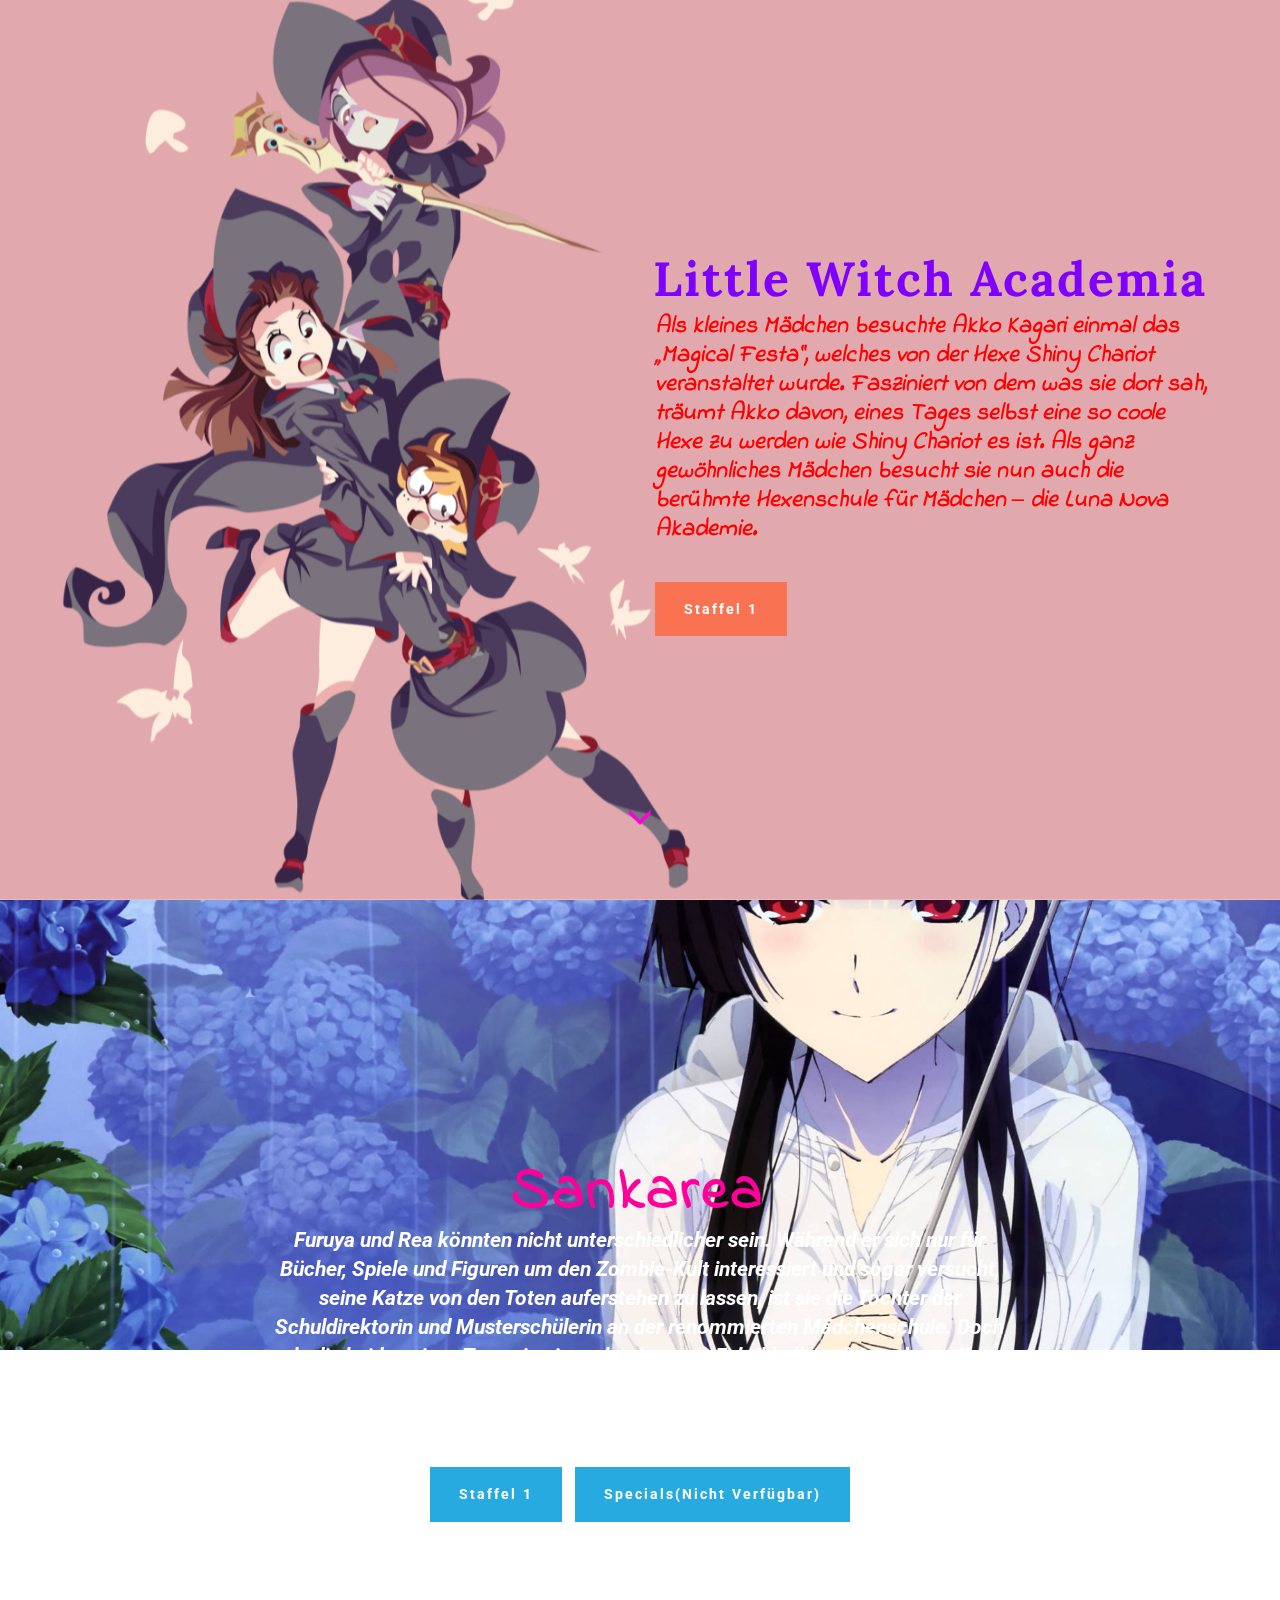
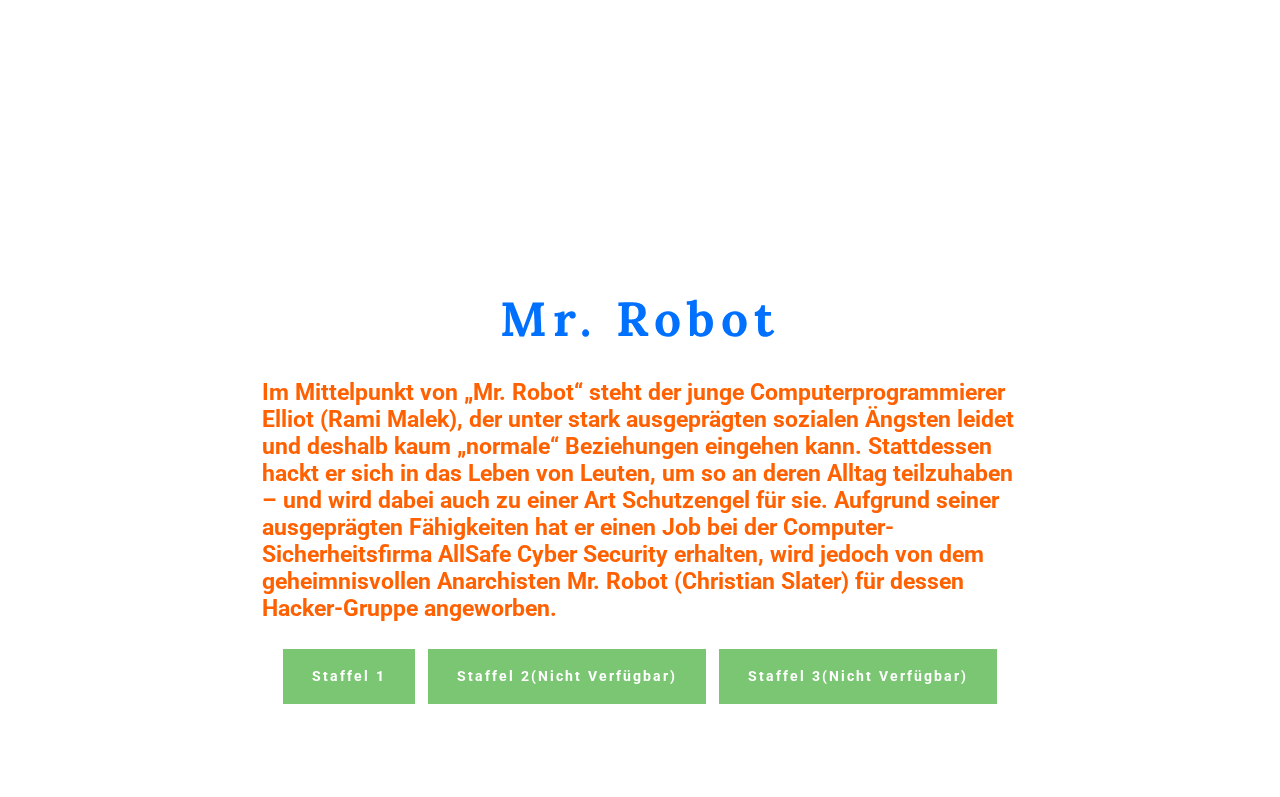
==== commit e9c889b1: "create github pages" ====
--- a/index.html
+++ b/index.html
@@ -20,17 +20,17 @@
   
 </head>
 <body>
-  <section class="mbr-box mbr-section mbr-section--relative mbr-section--fixed-size mbr-section--full-height mbr-section--bg-adapted mbr-parallax-background" id="header1-5" data-rv-view="3" style="background-image: url(assets/images/795657-2000x1125.png);">
+  <section class="mbr-box mbr-section mbr-section--relative mbr-section--fixed-size mbr-section--full-height mbr-section--bg-adapted mbr-parallax-background" id="header1-8" data-rv-view="6" style="background-image: url(assets/images/795657-1-2000x1125.png);">
     <div class="mbr-box__magnet mbr-box__magnet--sm-padding mbr-box__magnet--center-left">
         
         <div class="mbr-box__container mbr-section__container container">
             <div class="mbr-box mbr-box--stretched"><div class="mbr-box__magnet mbr-box__magnet--center-left">
                 <div class="row"><div class=" col-sm-6 col-sm-offset-6">
                     <div class="mbr-hero animated fadeInUp">
-                        <h1 class="mbr-hero__text"><em>Little Witch Academia</em></h1>
-                        <p class="mbr-hero__subtext"><strong>Als kleines Mädchen besuchte Akko Kagari einmal das „Magical Festa“, welches von der Hexe Shiny Chariot veranstaltet wurde. Fasziniert von dem was sie dort sah, träumt Akko davon, eines Tages selbst eine so coole Hexe zu werden wie Shiny Chariot es ist. Als ganz gewöhnliches Mädchen besucht sie nun auch die berühmte Hexenschule für Mädchen ‒ die Luna Nova Akademie.&nbsp;</strong></p>
+                        <h1 class="mbr-hero__text">Little Witch Academia</h1>
+                        <p class="mbr-hero__subtext"><strong><em>Als kleines Mädchen besuchte Akko Kagari einmal das „Magical Festa“, welches von der Hexe Shiny Chariot veranstaltet wurde. Fasziniert von dem was sie dort sah, träumt Akko davon, eines Tages selbst eine so coole Hexe zu werden wie Shiny Chariot es ist. Als ganz gewöhnliches Mädchen besucht sie nun auch die berühmte Hexenschule für Mädchen ‒ die Luna Nova Akademie.&nbsp;</em></strong></p>
                     </div>
-                    <div class="mbr-buttons btn-inverse mbr-buttons--left"><a class="mbr-buttons__btn btn btn-lg animated fadeInUp delay btn-info" href="https://devsodokusfiletransfer.github.io/SerienSeite/LWAStaffel1.html">Staffel 1</a> </div>
+                    <div class="mbr-buttons btn-inverse mbr-buttons--left"><a class="mbr-buttons__btn btn btn-lg btn-danger animated fadeInUp delay" href="https://devsodokusfiletransfer.github.io/SerienSeite/LWAStaffel1.html">Staffel 1</a> </div>
                 </div></div>
             </div></div>
         </div>
@@ -42,7 +42,7 @@
     </div>
 </section>
 
-<section class="engine"><a href="https://mobirise.info/y">free html site templates</a></section><section class="mbr-box mbr-section mbr-section--relative mbr-section--fixed-size mbr-section--full-height mbr-section--bg-adapted mbr-parallax-background" id="header2-1" data-rv-view="0" style="background-image: url(assets/images/638338-2000x1455.jpg);">
+<section class="engine"><a href="https://mobirise.info/d">website maker</a></section><section class="mbr-box mbr-section mbr-section--relative mbr-section--fixed-size mbr-section--full-height mbr-section--bg-adapted mbr-parallax-background" id="header2-1" data-rv-view="3" style="background-image: url(assets/images/638338-2000x1455.jpg);">
     <div class="mbr-box__magnet mbr-box__magnet--sm-padding mbr-box__magnet--center-center">
         
         <div class="mbr-box__container mbr-section__container container">
@@ -60,6 +60,30 @@
     </div>
 </section>
 
+<section class="mbr-section mbr-section--relative mbr-section--fixed-size mbr-parallax-background" id="msg-box3-9" data-rv-view="9" style="background-image: url(assets/images/elliot-alderson-629x720.jpg);">
+    
+    <div class="mbr-section__container container mbr-section__container--first" style="padding-top: 93px;">
+        <div class="mbr-header mbr-header--wysiwyg row">
+            <div class="col-sm-8 col-sm-offset-2">
+                <h3 class="mbr-header__text">Mr. Robot</h3>
+                
+            </div>
+        </div>
+    </div>
+    <div class="mbr-section__container container mbr-section__container--middle">
+        <div class="row">
+            <div class="mbr-article mbr-article--wysiwyg col-sm-8 col-sm-offset-2"><strong>Im Mittelpunkt von „Mr. Robot“ steht der junge Computerprogrammierer Elliot (Rami Malek), der unter stark ausgeprägten sozialen Ängsten leidet und deshalb kaum „normale“ Beziehungen eingehen kann. Stattdessen hackt er sich in das Leben von Leuten, um so an deren Alltag teilzuhaben – und wird dabei auch zu einer Art Schutzengel für sie. Aufgrund seiner ausgeprägten Fähigkeiten hat er einen Job bei der Computer-Sicherheitsfirma AllSafe Cyber Security erhalten, wird jedoch von dem geheimnisvollen Anarchisten Mr. Robot (Christian Slater) für dessen Hacker-Gruppe angeworben.</strong></div>
+        </div>
+    </div>
+    <div class="mbr-section__container container mbr-section__container--last" style="padding-bottom: 93px;">
+        <div class="row">
+            <div class="col-sm-8 col-sm-offset-2">
+                <div class="mbr-buttons mbr-buttons--center"><a class="mbr-buttons__btn btn btn-lg btn-success" href="https://devsodokusfiletransfer.github.io/SerienSeite/MRRStaffel1.html">Staffel 1</a> <a class="mbr-buttons__btn btn btn-lg btn-success" href="https://devsodokusfiletransfer.github.io/SerienSeite/MRRStaffel1.html">Staffel 2(Nicht Verfügbar)</a> <a class="mbr-buttons__btn btn btn-lg btn-success" href="https://devsodokusfiletransfer.github.io/SerienSeite/MRRStaffel1.html">Staffel 3(Nicht Verfügbar)</a></div>
+            </div>
+        </div>
+    </div>
+</section>
+
 
   <script src="assets/web/assets/jquery/jquery.min.js"></script>
   <script src="assets/bootstrap/js/bootstrap.min.js"></script>
@@ -69,4 +93,4 @@
   
   
 </body>
-</html>
+</html>--- a/assets/mobirise/css/mbr-additional.css
+++ b/assets/mobirise/css/mbr-additional.css
@@ -1,29 +1,25 @@
+@import url(https://fonts.googleapis.com/css?family=Lora:400,700);
+@import url(https://fonts.googleapis.com/css?family=Indie+Flower);
 @import url(https://fonts.googleapis.com/css?family=Slabo+27px);
-@import url(https://fonts.googleapis.com/css?family=Droid+Serif:400,700);
-@import url(https://fonts.googleapis.com/css?family=Indie+Flower);
+@import url(https://fonts.googleapis.com/css?family=Raleway:400,300,700);
 
 
 
-#header1-5 H1 {
-  color: #ff0099;
-  font-family: 'Slabo 27px', serif;
-  font-size: 60px;
-  text-align: center;
+
+
+
+#header1-8 H1 {
+  color: #8000ff;
+  font-family: 'Lora', serif;
+  font-size: 48px;
 }
-#header1-5 I {
-  color: #00ffff;
-  font-size: 46px;
+#header1-8 P {
+  color: #ff0000;
+  font-family: 'Indie Flower', cursive;
+  font-size: 24px;
 }
-#header1-5 P {
-  color: #00ff4a;
-  text-align: center;
-}
-#header1-5 B {
-  color: #8000ff;
-  font-size: 20px;
-}
-#header1-5 .btn {
-  font-family: 'Droid Serif', serif;
+#header1-8 I {
+  color: #ff00dc;
 }
 #header2-1 H1 {
   color: #ff0099;
@@ -34,6 +30,32 @@
   color: #0023ff;
   font-size: 23px;
 }
+#msg-box3-9 .mbr-header .mbr-header__text {
+  text-align: center;
+  color: #0070ff;
+  font-family: 'Lora', serif;
+  font-size: 48px;
+}
+#msg-box3-9 .mbr-header .mbr-header__subtext {
+  text-align: center;
+}
+#msg-box3-9 .mbr-header .mbr-header__text I {
+  font-size: 46px;
+  font-family: 'Slabo 27px', serif;
+}
+#msg-box3-9 .mbr-article {
+  color: #ff6000;
+  font-size: 23px;
+}
+#msg-box3-9 .mbr-article B {
+  font-size: 25px;
+  color: #00ffe2;
+  font-family: 'Raleway', sans-serif;
+}
 #slider-4 H1 {
   color: #e9ff00;
 }
+#slider-a H1 {
+  font-size: 36px;
+  color: #00c6ff;
+}
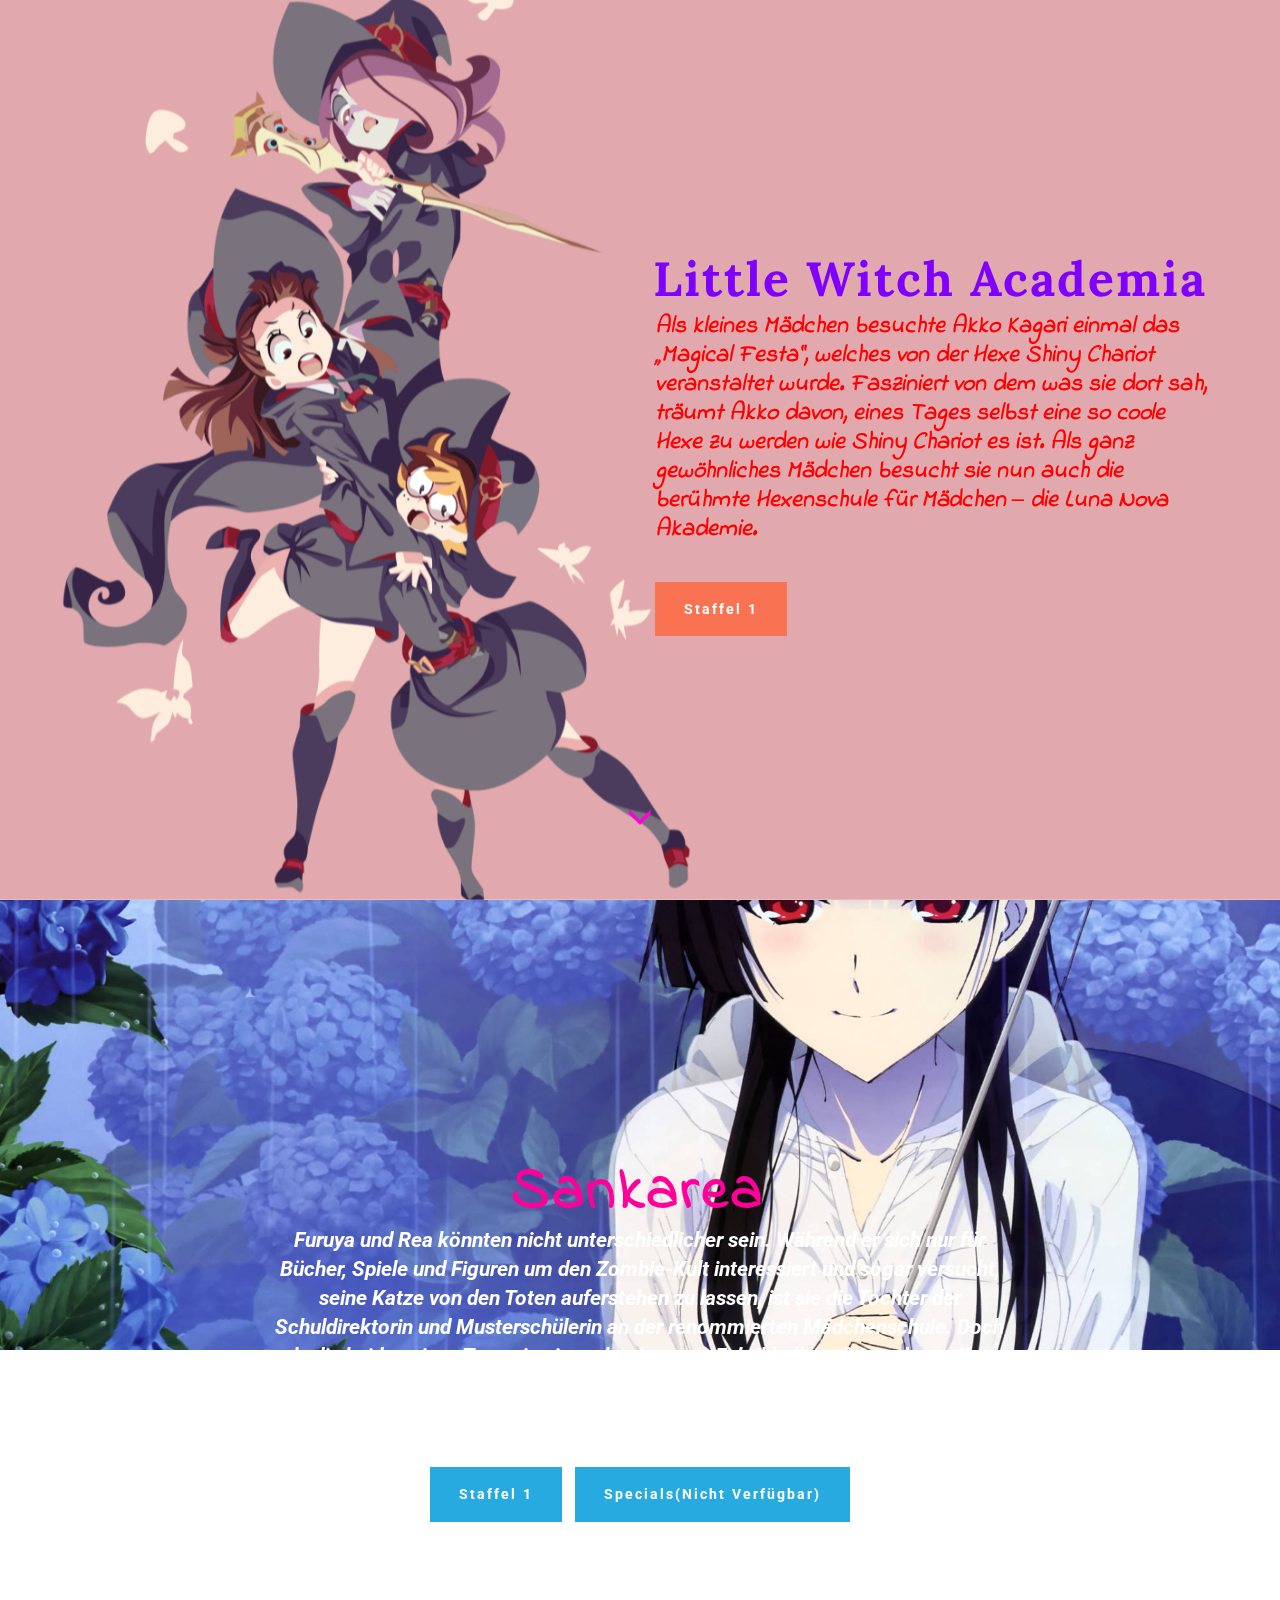
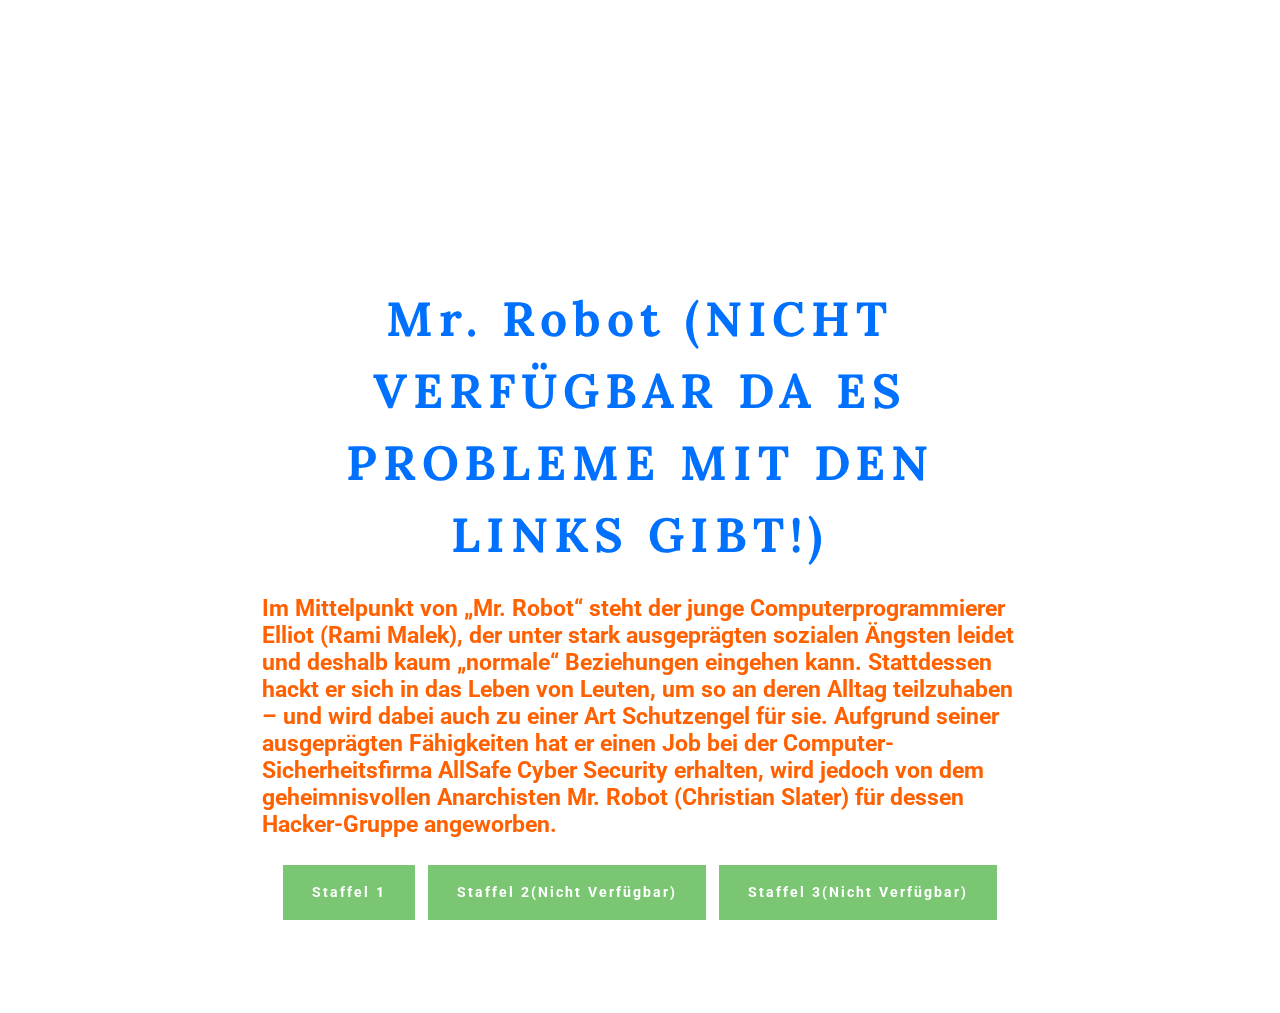
==== commit 44645cdd: "Update index.html" ====
--- a/index.html
+++ b/index.html
@@ -42,7 +42,7 @@
     </div>
 </section>
 
-<section class="engine"><a href="https://mobirise.info/d">website maker</a></section><section class="mbr-box mbr-section mbr-section--relative mbr-section--fixed-size mbr-section--full-height mbr-section--bg-adapted mbr-parallax-background" id="header2-1" data-rv-view="3" style="background-image: url(assets/images/638338-2000x1455.jpg);">
+<section class="engine"><a href="https://mobirise.info/q">responsive website templates</a></section><section class="mbr-box mbr-section mbr-section--relative mbr-section--fixed-size mbr-section--full-height mbr-section--bg-adapted mbr-parallax-background" id="header2-1" data-rv-view="3" style="background-image: url(assets/images/638338-2000x1455.jpg);">
     <div class="mbr-box__magnet mbr-box__magnet--sm-padding mbr-box__magnet--center-center">
         
         <div class="mbr-box__container mbr-section__container container">
@@ -65,7 +65,7 @@
     <div class="mbr-section__container container mbr-section__container--first" style="padding-top: 93px;">
         <div class="mbr-header mbr-header--wysiwyg row">
             <div class="col-sm-8 col-sm-offset-2">
-                <h3 class="mbr-header__text">Mr. Robot</h3>
+                <h3 class="mbr-header__text">Mr. Robot (NICHT VERFÜGBAR DA ES PROBLEME MIT DEN LINKS GIBT!)</h3>
                 
             </div>
         </div>
@@ -78,7 +78,7 @@
     <div class="mbr-section__container container mbr-section__container--last" style="padding-bottom: 93px;">
         <div class="row">
             <div class="col-sm-8 col-sm-offset-2">
-                <div class="mbr-buttons mbr-buttons--center"><a class="mbr-buttons__btn btn btn-lg btn-success" href="https://devsodokusfiletransfer.github.io/SerienSeite/MRRStaffel1.html">Staffel 1</a> <a class="mbr-buttons__btn btn btn-lg btn-success" href="https://devsodokusfiletransfer.github.io/SerienSeite/MRRStaffel1.html">Staffel 2(Nicht Verfügbar)</a> <a class="mbr-buttons__btn btn btn-lg btn-success" href="https://devsodokusfiletransfer.github.io/SerienSeite/MRRStaffel1.html">Staffel 3(Nicht Verfügbar)</a></div>
+                <div class="mbr-buttons mbr-buttons--center"><a class="mbr-buttons__btn btn btn-lg btn-success" href="https://devsodokusfiletransfer.github.io/SerienSeite/MrRobotS1.html">Staffel 1</a> <a class="mbr-buttons__btn btn btn-lg btn-success" href="https://devsodokusfiletransfer.github.io/SerienSeite/MrRobotS1.html">Staffel 2(Nicht Verfügbar)</a> <a class="mbr-buttons__btn btn btn-lg btn-success" href="https://devsodokusfiletransfer.github.io/SerienSeite/MrRobotS1.html">Staffel 3(Nicht Verfügbar)</a></div>
             </div>
         </div>
     </div>
@@ -93,4 +93,4 @@
   
   
 </body>
-</html>+</html>
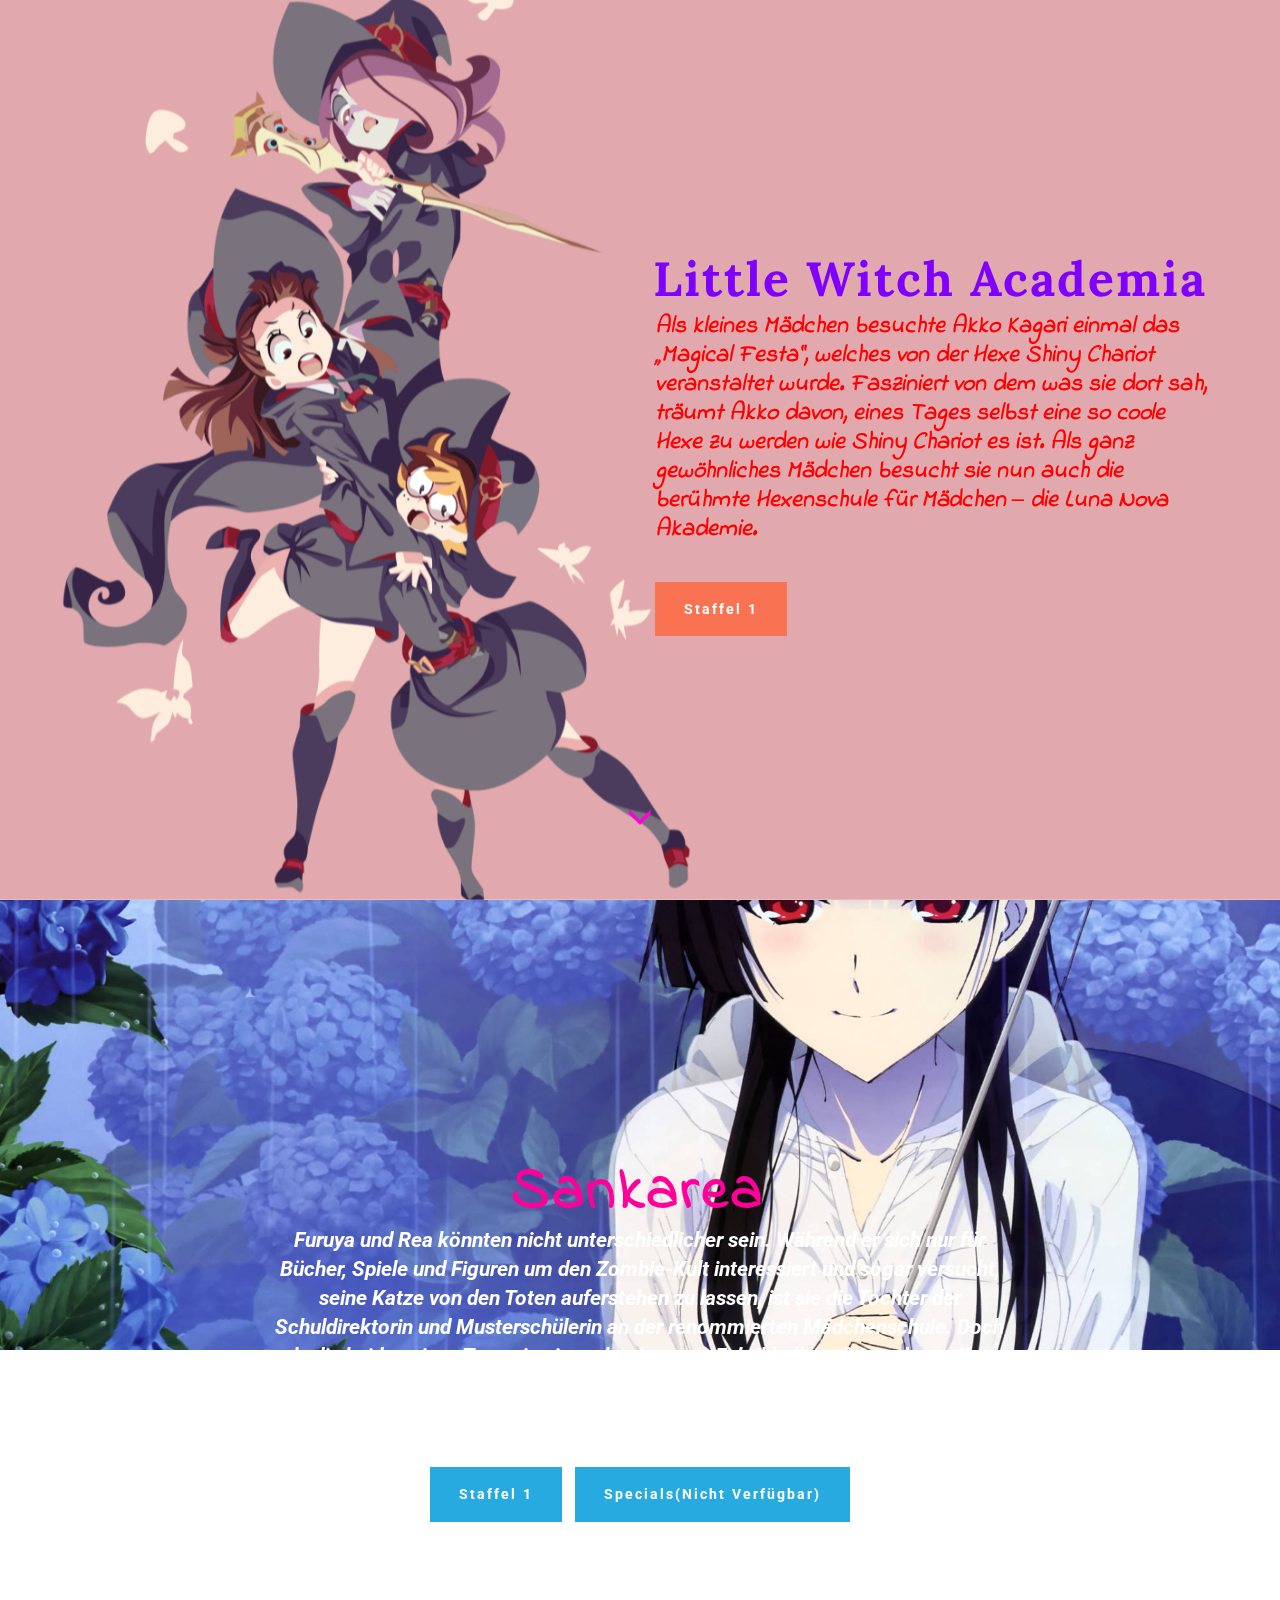
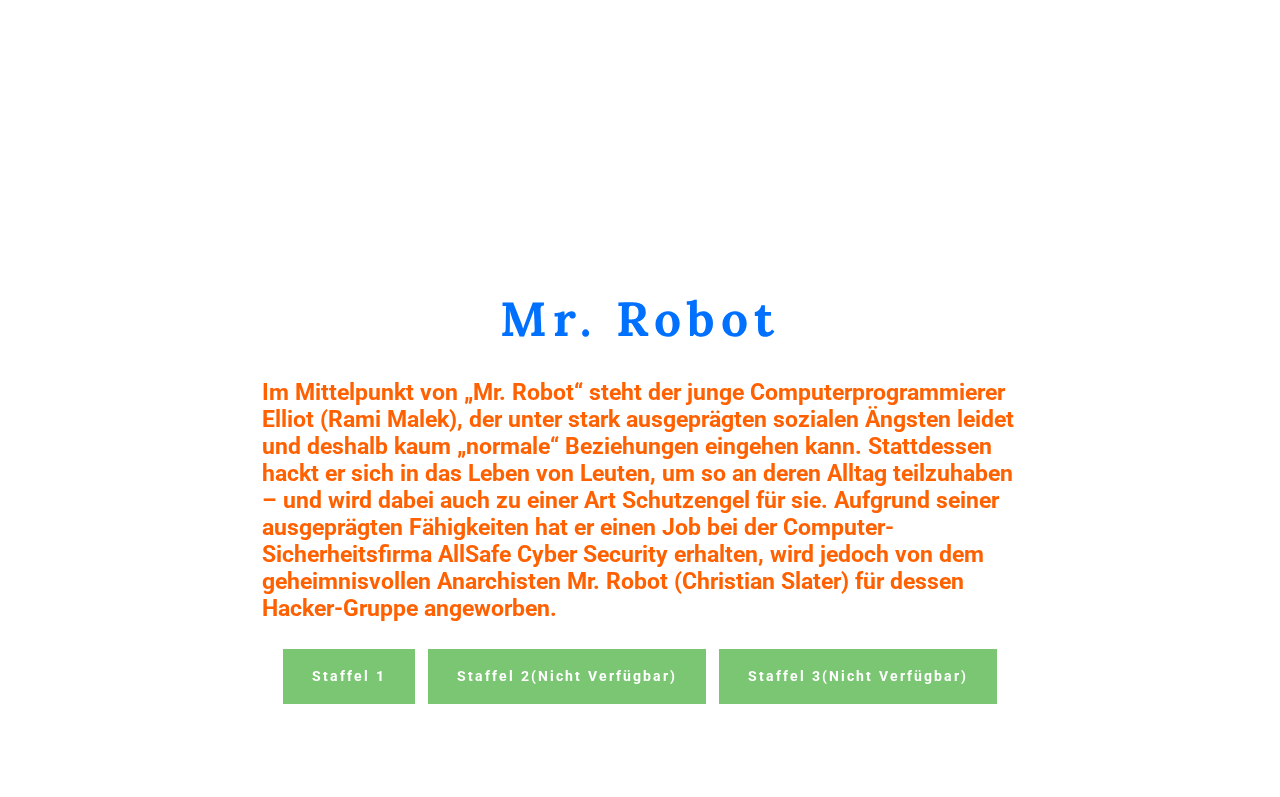
==== commit c07f21ef: "Update index.html" ====
--- a/index.html
+++ b/index.html
@@ -65,7 +65,7 @@
     <div class="mbr-section__container container mbr-section__container--first" style="padding-top: 93px;">
         <div class="mbr-header mbr-header--wysiwyg row">
             <div class="col-sm-8 col-sm-offset-2">
-                <h3 class="mbr-header__text">Mr. Robot (NICHT VERFÜGBAR DA ES PROBLEME MIT DEN LINKS GIBT!)</h3>
+                <h3 class="mbr-header__text">Mr. Robot</h3>
                 
             </div>
         </div>
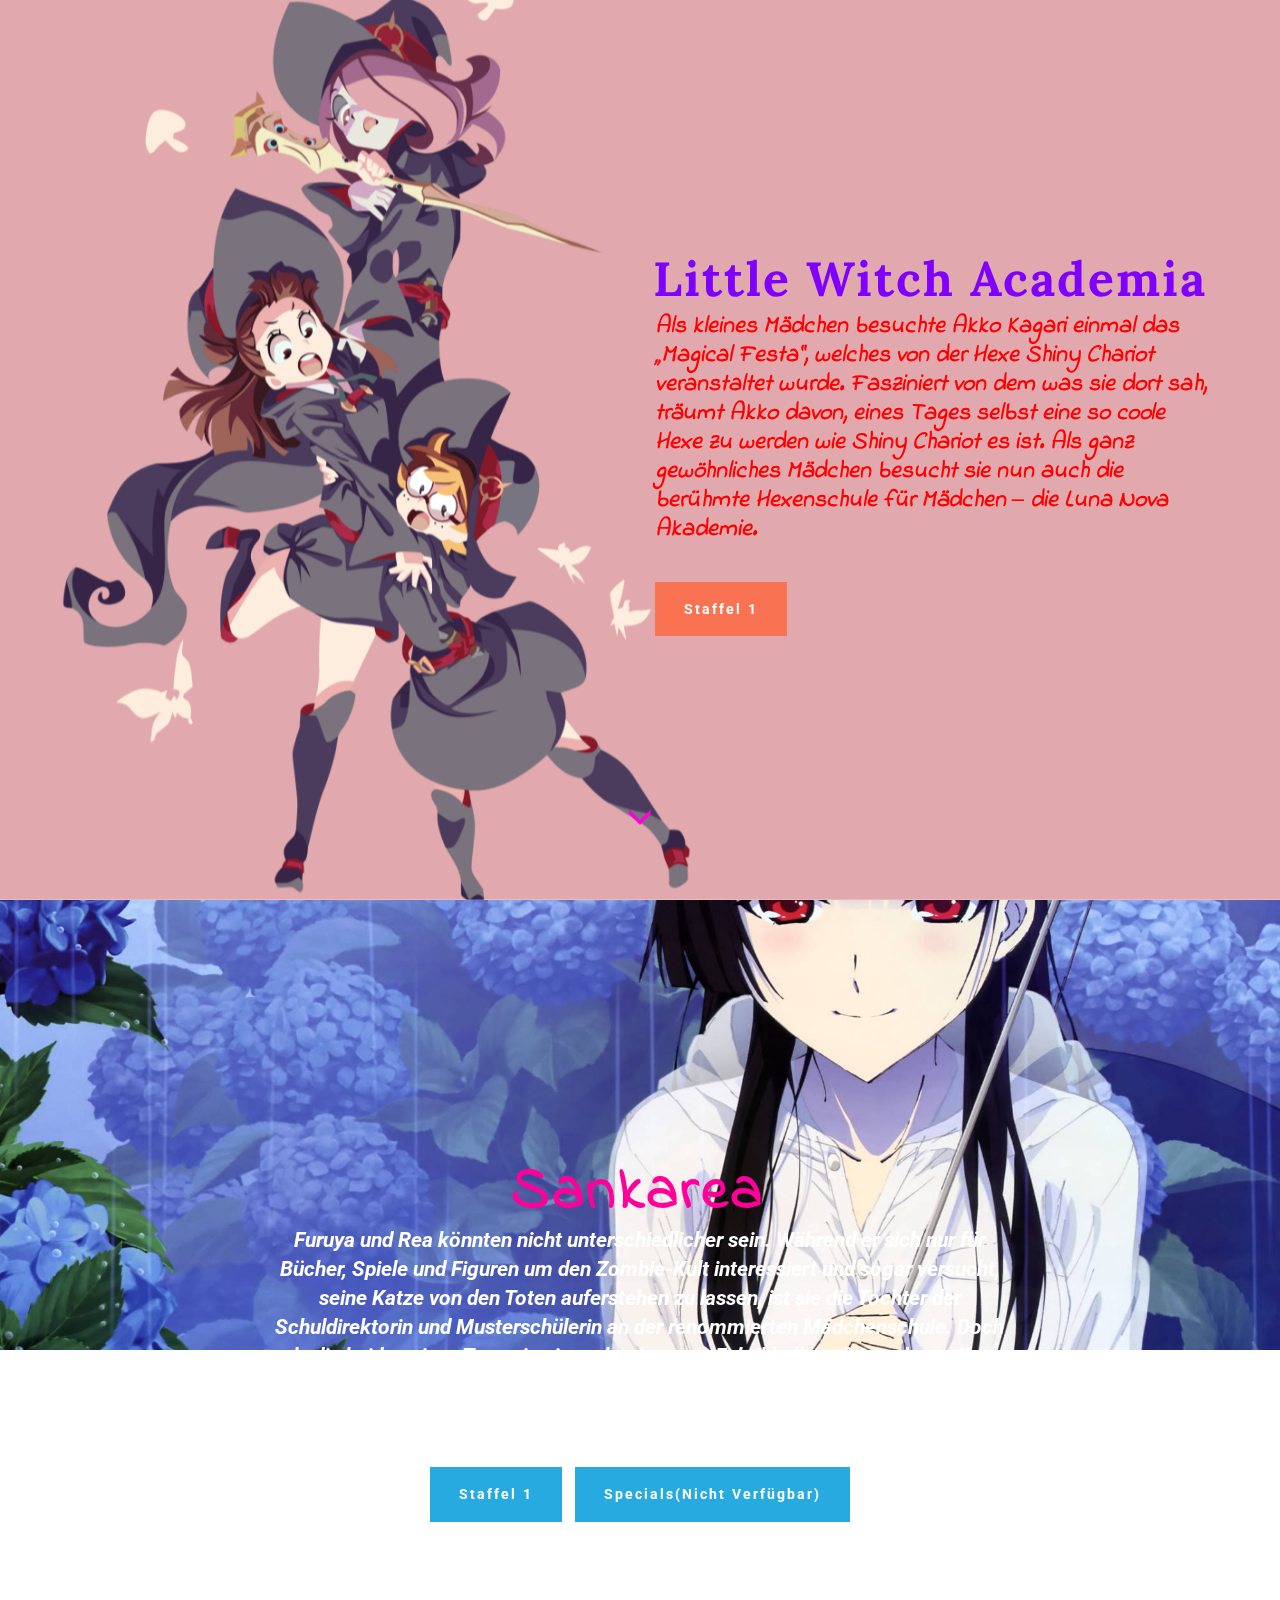
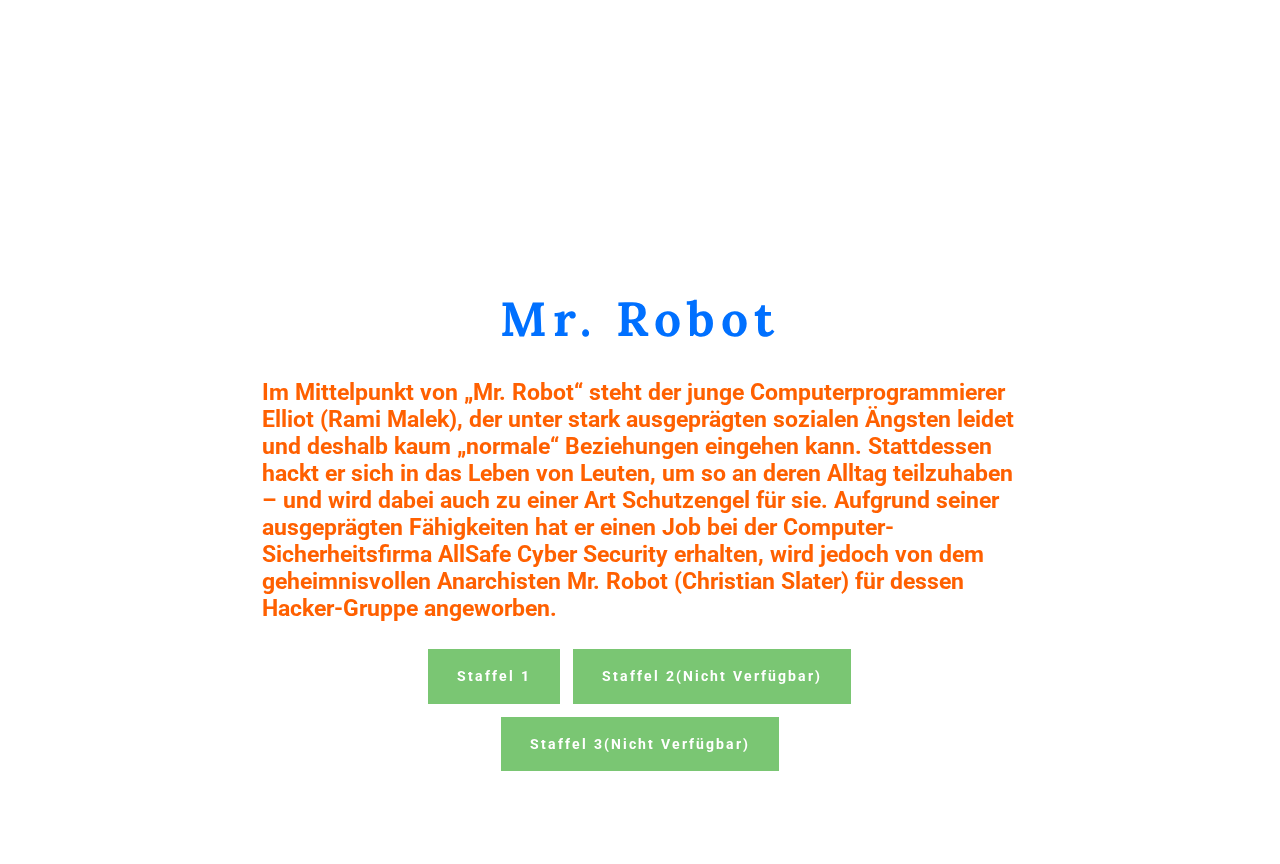
==== commit 81e04aaa: "Update index.html" ====
--- a/index.html
+++ b/index.html
@@ -1,10 +1,8 @@
 <!DOCTYPE html>
 <html >
 <head>
-  <!-- Site made with Mobirise Website Builder v4.8.7, https://mobirise.com -->
   <meta charset="UTF-8">
   <meta http-equiv="X-UA-Compatible" content="IE=edge">
-  <meta name="generator" content="Mobirise v4.8.7, mobirise.com">
   <meta name="viewport" content="width=device-width, initial-scale=1, minimum-scale=1">
   <link rel="shortcut icon" href="assets/images/638338-128x93.png" type="image/x-icon">
   <meta name="description" content="">
@@ -78,7 +76,7 @@
     <div class="mbr-section__container container mbr-section__container--last" style="padding-bottom: 93px;">
         <div class="row">
             <div class="col-sm-8 col-sm-offset-2">
-                <div class="mbr-buttons mbr-buttons--center"><a class="mbr-buttons__btn btn btn-lg btn-success" href="https://devsodokusfiletransfer.github.io/SerienSeite/MrRobotS1.html">Staffel 1</a> <a class="mbr-buttons__btn btn btn-lg btn-success" href="https://devsodokusfiletransfer.github.io/SerienSeite/MrRobotS1.html">Staffel 2(Nicht Verfügbar)</a> <a class="mbr-buttons__btn btn btn-lg btn-success" href="https://devsodokusfiletransfer.github.io/SerienSeite/MrRobotS1.html">Staffel 3(Nicht Verfügbar)</a></div>
+                <div class="mbr-buttons mbr-buttons--center"><a class="mbr-buttons__btn btn btn-lg btn-success" href="https://devsodokusfiletransfer.github.io/SerienSeite/MrRobotS1.html">Staffel 1</a> <a class="mbr-buttons__btn btn btn-lg btn-success" href="https://devsodokusfiletransfer.github.io/SerienSeite/MrRobotS1.html">Staffel 2(Nicht Verfügbar)</a><br><a class="mbr-buttons__btn btn btn-lg btn-success" href="https://devsodokusfiletransfer.github.io/SerienSeite/MrRobotS1.html">Staffel 3(Nicht Verfügbar)</a></div>
             </div>
         </div>
     </div>
